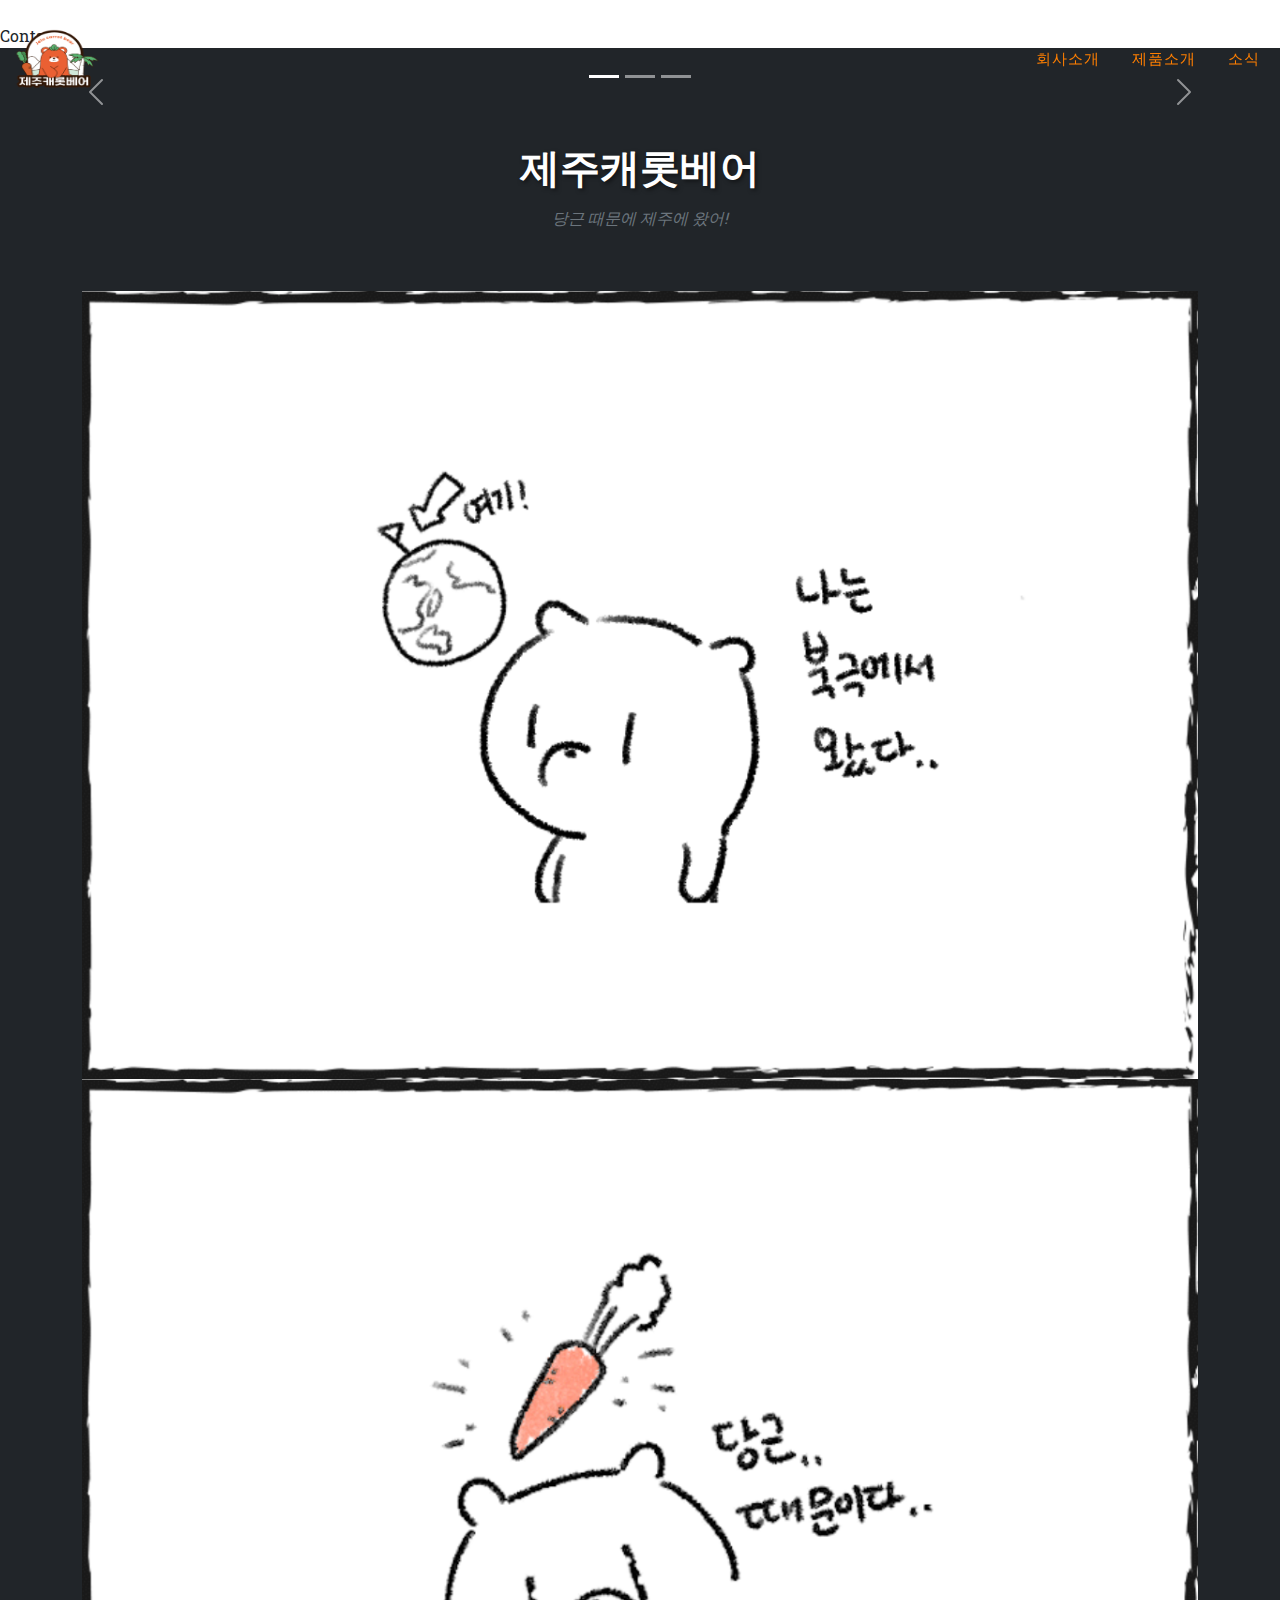
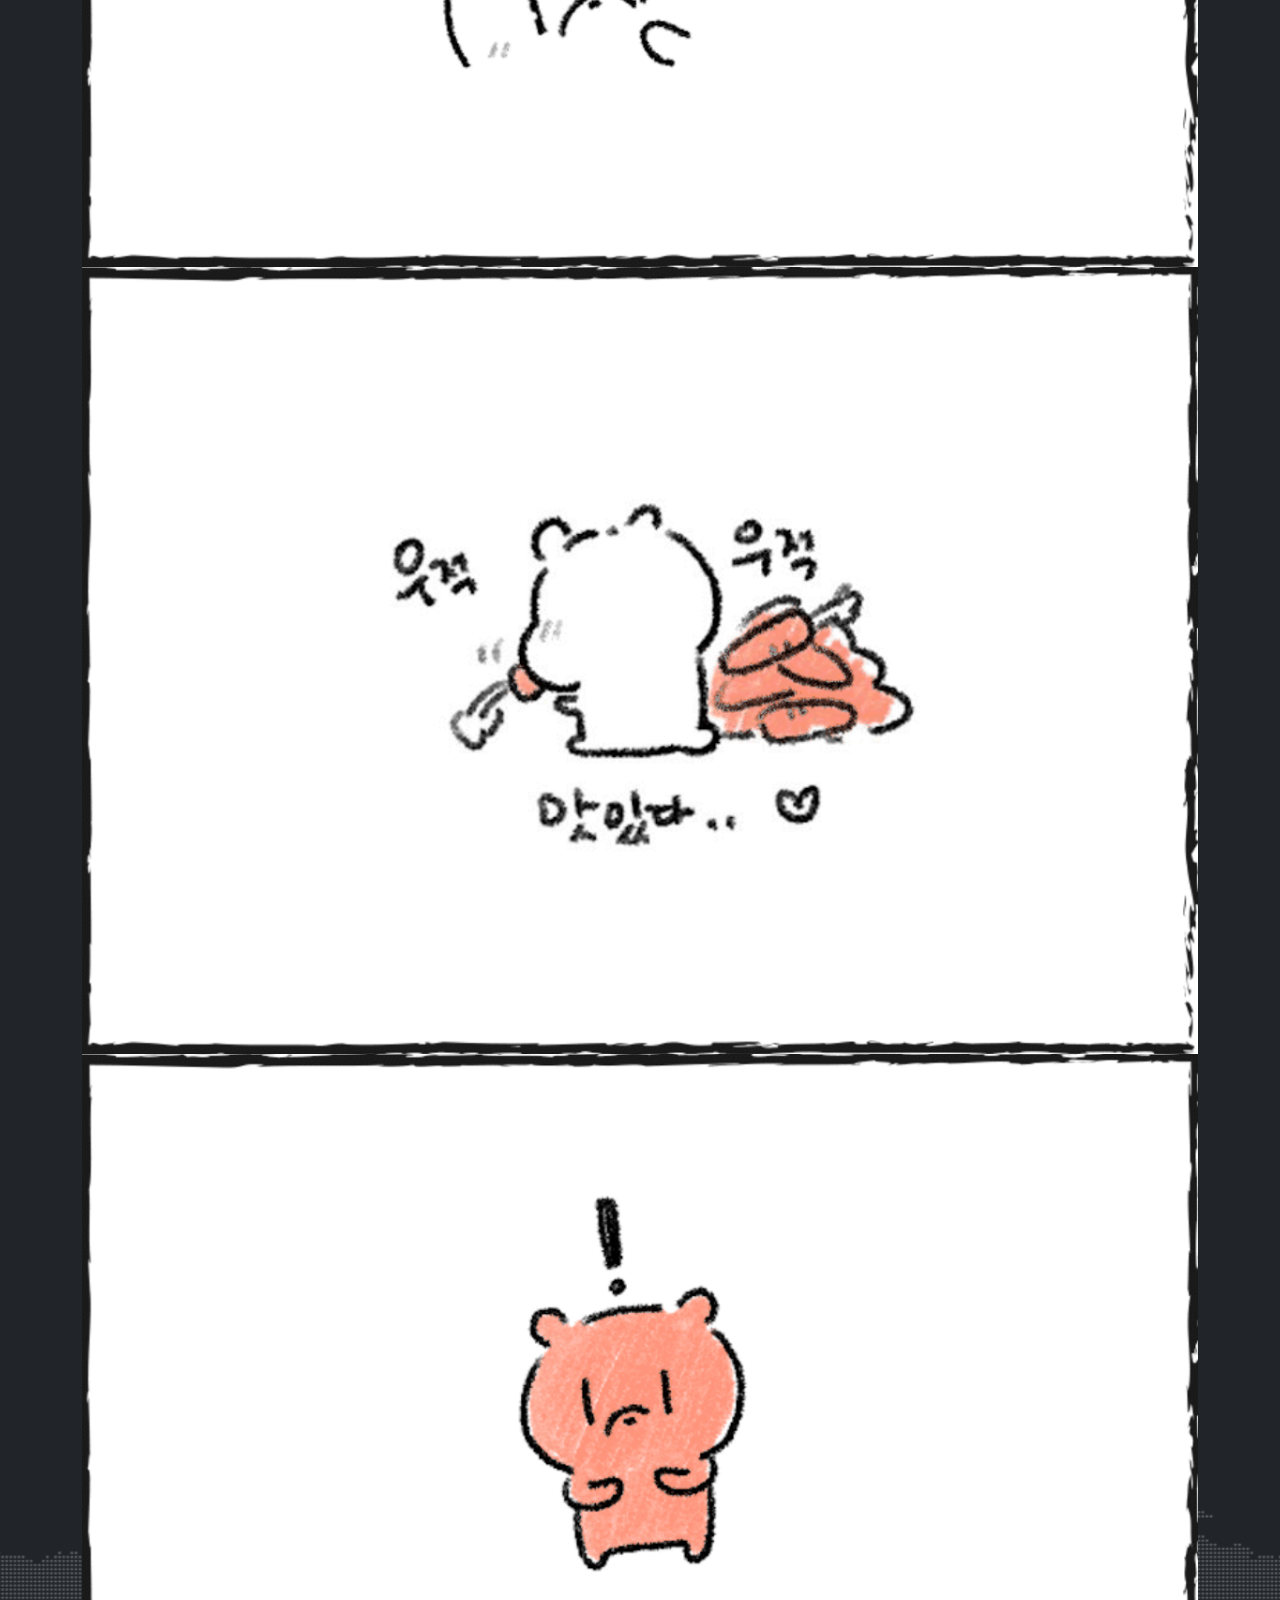
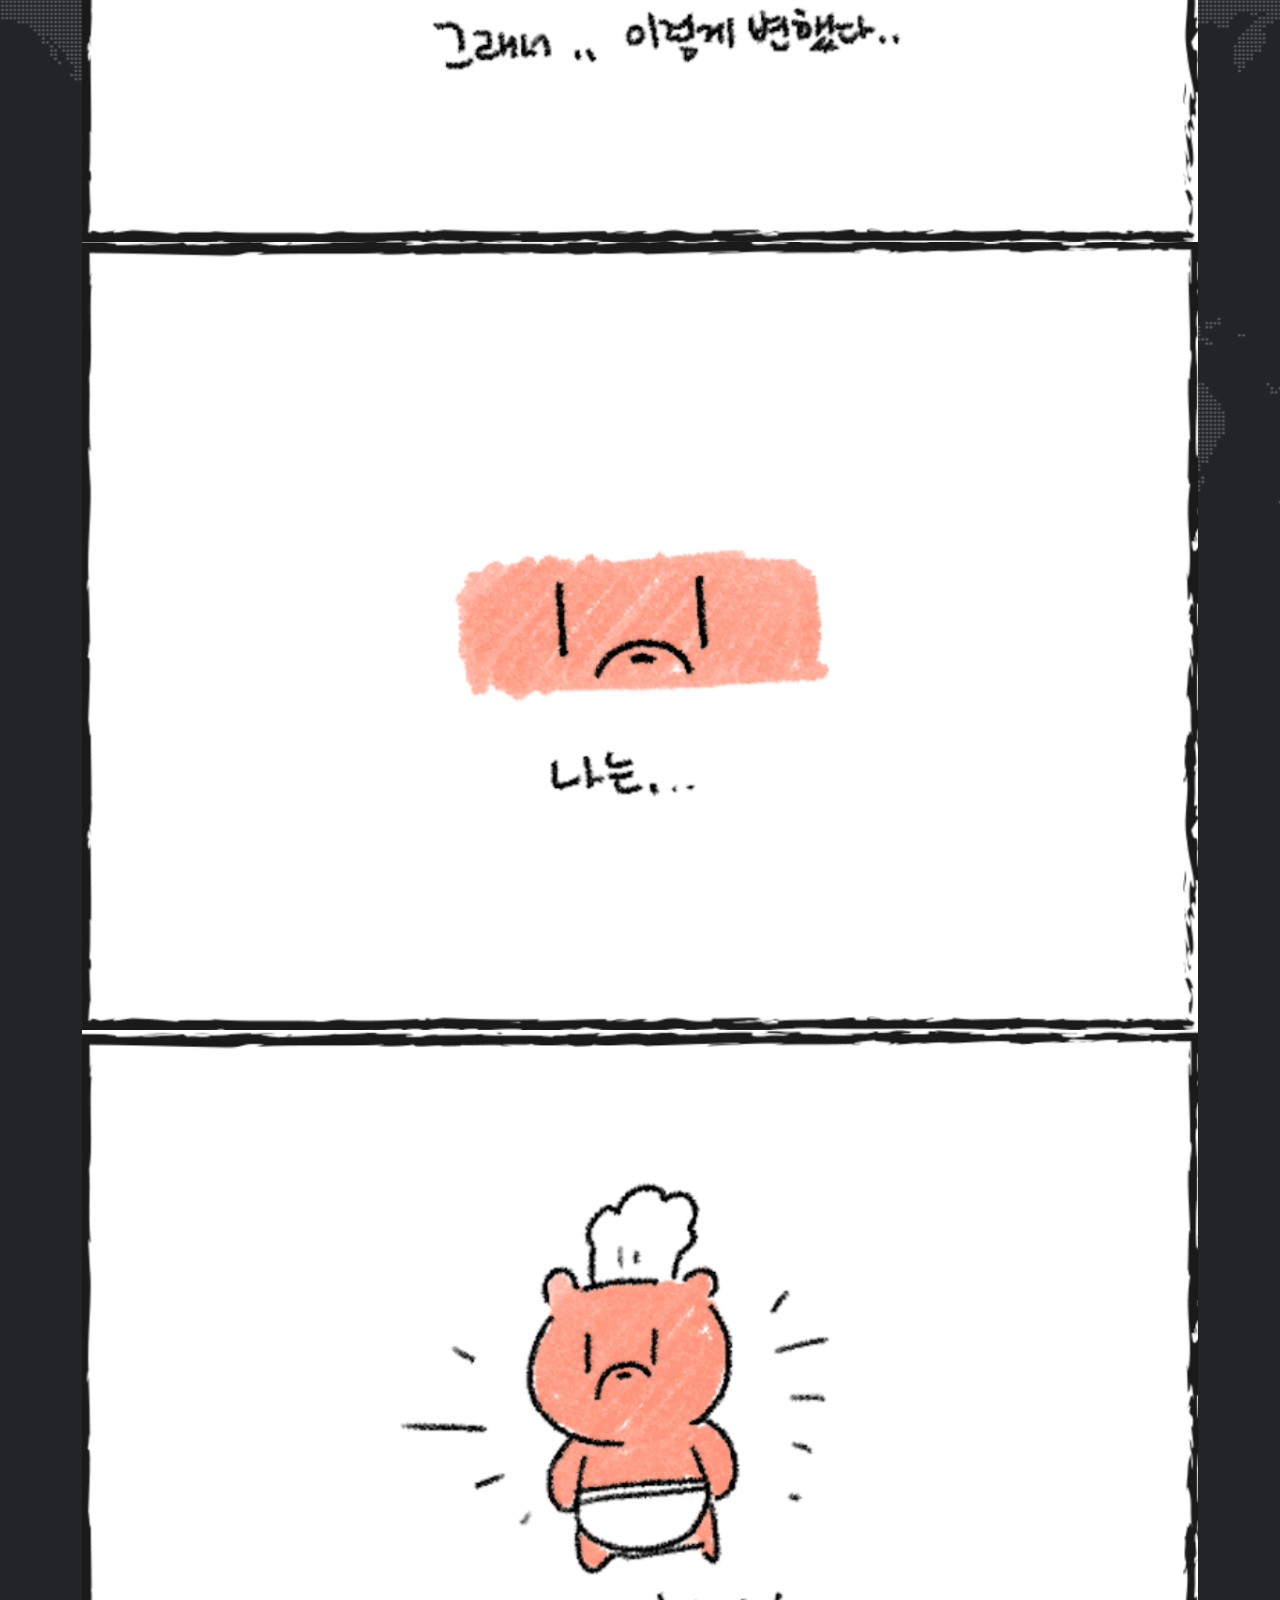
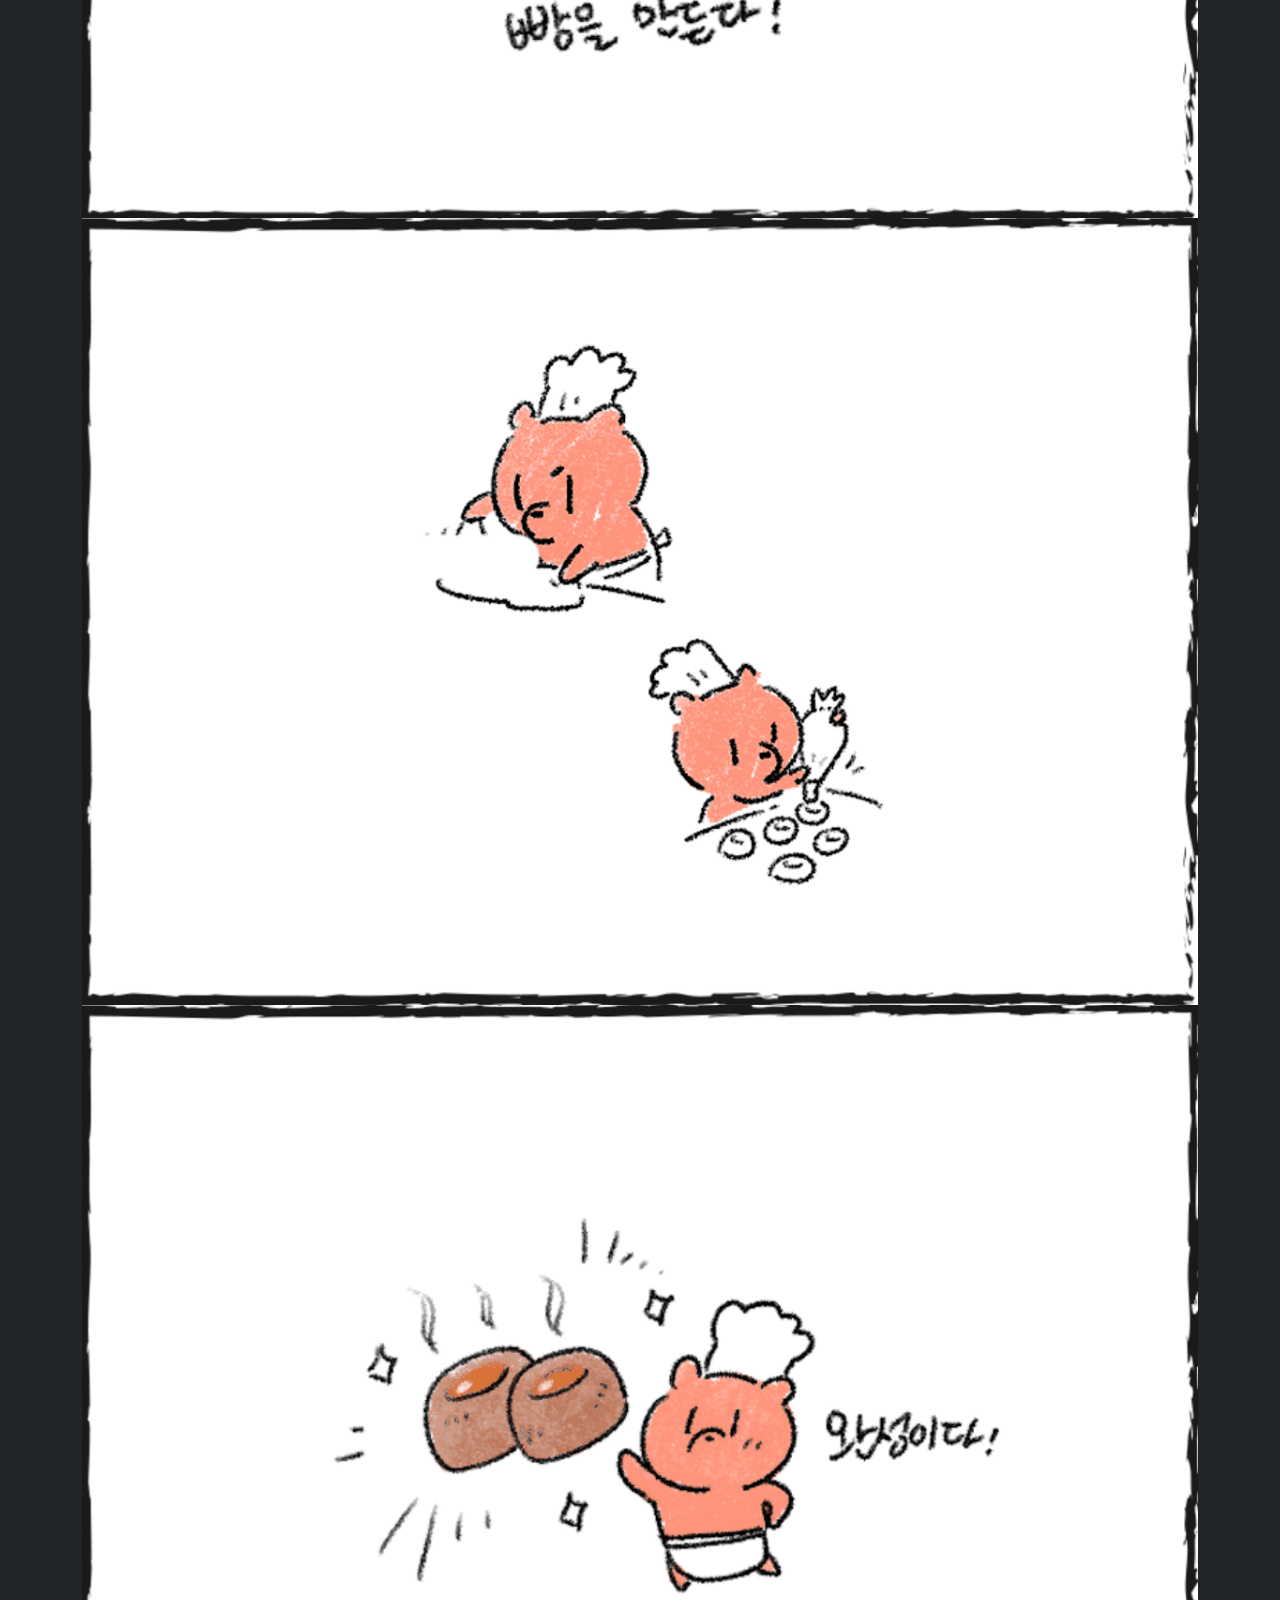
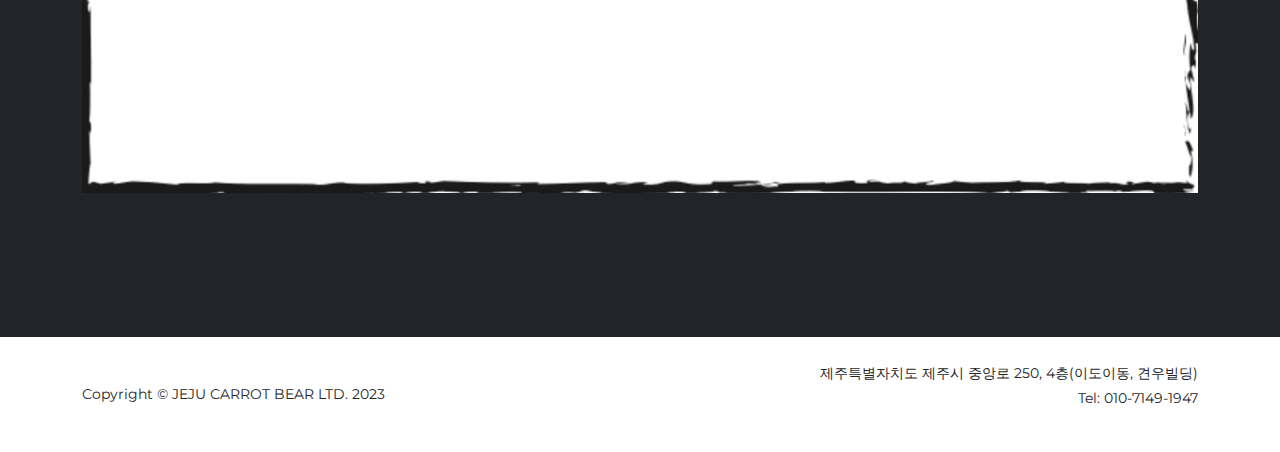
==== index.html @ ae112231 "main에 story 삽입" ====
<!DOCTYPE html>
<html lang="en">
<head>
    <meta charset="utf-8"/>
    <meta name="viewport" content="width=device-width, initial-scale=1, shrink-to-fit=no"/>
    <meta name="description" content=""/>
    <meta name="author" content=""/>
    <title>주식회사 제주캐롯베어</title>
    <!-- Favicon-->
    <link rel="icon" type="image/x-icon" href="assets/favicon.ico"/>
    <link rel="stylesheet" type="text/css" href="https://cdn.jsdelivr.net/jquery.slick/1.6.0/slick.css"/>
    <!-- Font Awesome icons (free version)-->
    <script src="https://use.fontawesome.com/releases/v6.3.0/js/all.js" crossorigin="anonymous"></script>
    <!-- Google fonts-->
    <link href="https://fonts.googleapis.com/css?family=Montserrat:400,700" rel="stylesheet" type="text/css"/>
    <link href="https://fonts.googleapis.com/css?family=Roboto+Slab:400,100,300,700" rel="stylesheet" type="text/css"/>
    <!-- Core theme CSS (includes Bootstrap)-->
    <link href="css/styles.css" rel="stylesheet"/>

</head>
<body id="page-top">
<header>
    <!-- Navigation-->
    <nav class="navbar navbar-expand-md fixed-top" id="mainNav">
        <div class="container-fluid">
            <a class="navbar-brand" href="#page-top">
                <img src="assets/img/navbar-logo.png" style="width:90px;height: 60px"/>
            </a>
            <button class="navbar-toggler" type="button" data-bs-toggle="collapse"
                    data-bs-target="#navbarResponsive"
                    aria-controls="navbarResponsive" aria-expanded="false" aria-label="Toggle navigation">
                Menu
                <i class="fas fa-bars ms-1"></i>
            </button>

            <div class="collapse navbar-collapse" id="navbarResponsive">
                <ul class="navbar-nav text-uppercase ms-auto py-4 py-lg-0">
                    <li class="nav-item"><a class="nav-link" href="about.html">회사소개</a></li>
                    <li class="nav-item"><a class="nav-link" href="products.html">제품소개</a></li>
                    <li class="nav-item"><a class="nav-link" href="news.html">소식</a></li>
                    <!--<li class="nav-item"><a class="nav-link" href="group.html">GROUP</a></li>
                    <li class="nav-item"><a class="nav-link" href="contact.html">CONTACT</a></li>-->
                </ul>
            </div>
        </div>
    </nav>
</header>
<main>
    <!-- Masthead-->
    <style>
        h2 {
            text-shadow: 2px 2px 4px rgba(0, 0, 0, 0.5);
        }
    </style>
    <div id="myCarousel" class="carousel slide mb-6" style="top:80px" data-bs-ride="carousel" data-bs-theme="light">
        <div class="carousel-indicators">
            <button type="button" data-bs-target="#myCarousel" data-bs-slide-to="0" class="active"
                    aria-current="true" aria-label="Slide 1"></button>
            <button type="button" data-bs-target="#myCarousel" data-bs-slide-to="1" aria-label="Slide 2"></button>
            <button type="button" data-bs-target="#myCarousel" data-bs-slide-to="2" aria-label="Slide 3"></button>
        </div>
        <div class="carousel-inner">
            <div class="carousel-item active">
                <!--                    <div class="image-container">-->
                <!--                        <img src="assets/img/main/1.png" class="bd-placeholder-img"/></div>-->
                <img src="assets/img/main/1.jpg" width="100%" alt="">
                <div class="container">
                    <!--<div class="carousel-caption text-start">
                        <h2>Road Disinfection Vehicle</h2>
                        <p style="text-shadow: 2px 2px 4px #000000;" class="opacity-75">It is a cutting-edge solution
                            that combines advanced disinfection capabilities with efficient road cleaning
                            functionalities to tackle challenging contaminants.</p>
                                                <p><a class="btn btn-lg btn-primary" href="#">More</a></p>
                    </div>-->
                </div>
            </div>
            <div class="carousel-item">
                <!--                    <div class="image-container">-->
                <!--                        <img src="assets/img/main/2.png" class="bd-placeholder-img"/></div>-->
                <img src="assets/img/main/2.jpg" width="100%" alt="">
                <div class="container">
                    <!-- <div class="carousel-caption">
                        <h2>The Horizontal Stabilization 3-Wheel Logistics Vehicle</h2>
                        <p style="text-shadow: 2px 2px 4px #000000;">
                            It is designed for exceptional logistics and delivery operations, ensuring optimal stability
                            of the cargo compartment, and equipped with cutting-edge electronic control motors for
                            superior efficiency and reliability.</p>
                                                <p><a class="btn btn-lg btn-primary" href="#">More</a></p>
                    </div>-->
                </div>
            </div>
            <div class="carousel-item">
                <!--                    <div class="image-container">-->
                <!--                        <img src="assets/img/main/3.png" class="bd-placeholder-img"/></div>-->
                <img src="assets/img/main/3.jpg" width="100%" alt="">
                <div class="container">
                    <!--<div class="carousel-caption text-end">
                        <h2>Compact Delivery Truck</h2>
                        <p style="text-shadow: 2px 2px 4px #000000;">It is a cleverly designed electric cargo vehicle,
                            striking a perfect balance between passenger comfort and ample cargo space. With smart
                            convenience features and top-tier safety measures, it sets a new standard for ultra-compact
                            EVs, offering secure and efficient mobility.</p>
                                                <p><a class="btn btn-lg btn-primary" href="#">More</a></p>
                    </div>-->
                </div>
            </div>
        </div>
        <button class="carousel-control-prev" type="button" data-bs-target="#myCarousel" data-bs-slide="prev">
            <span class="carousel-control-prev-icon" aria-hidden="true"></span>
            <span class="visually-hidden">이전</span>
        </button>
        <button class="carousel-control-next" type="button" data-bs-target="#myCarousel" data-bs-slide="next">
            <span class="carousel-control-next-icon" aria-hidden="true"></span>
            <span class="visually-hidden">다음</span>
        </button>
    </div>
</main>
<!--    <div class="container">
        <div class="masthead-subheading">Welcome To MACEV LTD.!</div>
        <div class="masthead-heading text-uppercase">My Astonishing Customized Electric Vehicle</div>
        &lt;!&ndash;                <a class="btn btn-primary btn-xl text-uppercase" href="#services">Tell Me More</a>&ndash;&gt;
    </div>-->


<!-- Group Chart-->
<!--        <section class="page-section bg-light" id="group">-->
<!--            <div class="container">-->
<!--                <div class="text-center">-->
<!--                    <h2 class="section-heading text-uppercase">Organiztional Chart</h2>-->
<!--                    <h3 class="section-subheading text-muted">We have Institutions abroad.</h3>-->
<!--                </div>-->
<!--                <div class="row">-->
<!--                    <div class="col-lg-4">-->
<!--                        <div class="team-member">-->
<!--                            <img class="mx-auto rounded-circle" src="assets/img/team/1.jpg" alt="..." />-->
<!--                            <h4>Operation Headquarters(Jeju, Korea)</h4>-->
<!--                            <p class="text-muted">Research Institute and Domestic/International Business</p>-->
<!--                            <a class="btn btn-dark btn-social mx-2" href="#!" aria-label="Parveen Anand Twitter Profile"><i class="fab fa-twitter"></i></a>-->
<!--                            <a class="btn btn-dark btn-social mx-2" href="#!" aria-label="Parveen Anand Facebook Profile"><i class="fab fa-facebook-f"></i></a>-->
<!--                            <a class="btn btn-dark btn-social mx-2" href="#!" aria-label="Parveen Anand LinkedIn Profile"><i class="fab fa-linkedin-in"></i></a>-->
<!--                        </div>-->
<!--                    </div>-->
<!--                    <div class="col-lg-4">-->
<!--                        <div class="team-member">-->
<!--                            <img class="mx-auto rounded-circle" src="assets/img/team/2.jpg" alt="..." />-->
<!--                            <h4>Sales/Marketing Research Institute(Zhejiang Sheng Deqing 浙江省 德淸,China) </h4>-->
<!--                            <p class="text-muted">Research and Development</p>-->
<!--                            <a class="btn btn-dark btn-social mx-2" href="#!" aria-label="Diana Petersen Twitter Profile"><i class="fab fa-twitter"></i></a>-->
<!--                            <a class="btn btn-dark btn-social mx-2" href="#!" aria-label="Diana Petersen Facebook Profile"><i class="fab fa-facebook-f"></i></a>-->
<!--                            <a class="btn btn-dark btn-social mx-2" href="#!" aria-label="Diana Petersen LinkedIn Profile"><i class="fab fa-linkedin-in"></i></a>-->
<!--                        </div>-->
<!--                    </div>-->
<!--                    <div class="col-lg-4">-->
<!--                        <div class="team-member">-->
<!--                            <img class="mx-auto rounded-circle" src="assets/img/team/3.jpg" alt="..." />-->
<!--                            <h4>Electric/Hydrogen Vehicles/Environmental Systems(Shanghai 上海, China)</h4>-->
<!--                            <p class="text-muted">Integrated Operations and Production Sales for Domestic/International Business</p>-->
<!--                            <a class="btn btn-dark btn-social mx-2" href="#!" aria-label="Larry Parker Twitter Profile"><i class="fab fa-twitter"></i></a>-->
<!--                            <a class="btn btn-dark btn-social mx-2" href="#!" aria-label="Larry Parker Facebook Profile"><i class="fab fa-facebook-f"></i></a>-->
<!--                            <a class="btn btn-dark btn-social mx-2" href="#!" aria-label="Larry Parker LinkedIn Profile"><i class="fab fa-linkedin-in"></i></a>-->
<!--                        </div>-->
<!--                    </div>-->
<!--                </div>-->
<!--                &lt;!&ndash;<div class="row">-->
<!--                    <div class="col-lg-8 mx-auto text-center"><p class="large text-muted">Lorem ipsum dolor sit amet, consectetur adipisicing elit. Aut eaque, laboriosam veritatis, quos non quis ad perspiciatis, totam corporis ea, alias ut unde.</p></div>-->
<!--                </div>&ndash;&gt;-->
<!--            </div>-->
<!--        </section>-->
<!-- Clients
<div class="py-5">
    <div class="container">
        <div class="row align-items-center">
            <div class="col-md-3 col-sm-6 my-3">
                <a href="#!"><img class="img-fluid img-brand d-block mx-auto" src="assets/img/logos/microsoft.svg" alt="..." aria-label="Microsoft Logo" /></a>
            </div>
            <div class="col-md-3 col-sm-6 my-3">
                <a href="#!"><img class="img-fluid img-brand d-block mx-auto" src="assets/img/logos/google.svg" alt="..." aria-label="Google Logo" /></a>
            </div>
            <div class="col-md-3 col-sm-6 my-3">
                <a href="#!"><img class="img-fluid img-brand d-block mx-auto" src="assets/img/logos/facebook.svg" alt="..." aria-label="Facebook Logo" /></a>
            </div>
            <div class="col-md-3 col-sm-6 my-3">
                <a href="#!"><img class="img-fluid img-brand d-block mx-auto" src="assets/img/logos/ibm.svg" alt="..." aria-label="IBM Logo" /></a>
            </div>
        </div>
    </div>
</div>-->
Contact
<section class="page-section" id="contact">
    <div class="container">
        <!--<Img class="responsive-image" src="assets/img/main/home.png">-->
        <div class="text-center">
            <h2 class="section-heading text-uppercase">제주캐롯베어</h2>
            <h3 class="section-subheading text-muted">당근 때문에 제주에 왔어!</h3>
        </div>
        <!-- * * * * * * * * * * * * * * *-->
        <!-- * * SB Forms Contact Form * *-->
        <!-- * * * * * * * * * * * * * * *-->
        <!-- This form is pre-integrated with SB Forms.-->
        <!-- To make this form functional, sign up at-->
        <!-- https://startbootstrap.com/solution/contact-forms-->
        <!-- to get an API token!-->
        <form id="contactForm" data-sb-form-api-token="API_TOKEN">
            <div class="row align-items-stretch mb-5">
                <img src="assets/img/about/1.png">
                <img src="assets/img/about/2.png">
                <img src="assets/img/about/3.png">
                <img src="assets/img/about/4.png">
                <img src="assets/img/about/5.png">
                <img src="assets/img/about/6.png">
                <img src="assets/img/about/7.png">
                <img src="assets/img/about/8.png">
                <!--    <div class="col-md-6">
                        <div class="form-group">
                            &lt;!&ndash; Name input&ndash;&gt;
                            <input class="form-control" id="name" type="text" placeholder="Your Name *" data-sb-validations="required" />
                            <div class="invalid-feedback" data-sb-feedback="name:required">A name is required.</div>
                        </div>
                        <div class="form-group">
                            &lt;!&ndash; Email address input&ndash;&gt;
                            <input class="form-control" id="email" type="email" placeholder="Your Email *" data-sb-validations="required,email" />
                            <div class="invalid-feedback" data-sb-feedback="email:required">An email is required.</div>
                            <div class="invalid-feedback" data-sb-feedback="email:email">Email is not valid.</div>
                        </div>
                        <div class="form-group mb-md-0">
                            &lt;!&ndash; Phone number input&ndash;&gt;
                            <input class="form-control" id="phone" type="tel" placeholder="Your Phone *" data-sb-validations="required" />
                            <div class="invalid-feedback" data-sb-feedback="phone:required">A phone number is required.</div>
                        </div>
                    </div>
                    <div class="col-md-6">
                        <div class="form-group form-group-textarea mb-md-0">
                            &lt;!&ndash; Message input&ndash;&gt;
                            <textarea class="form-control" id="message" placeholder="Your Message *" data-sb-validations="required"></textarea>
                            <div class="invalid-feedback" data-sb-feedback="message:required">A message is required.</div>
                        </div>
                    </div>-->
            </div>
            <!-- Submit success message-->
            <!---->
            <!-- This is what your users will see when the form-->
            <!-- has successfully submitted-->
            <!--                    <div class="d-none" id="submitSuccessMessage">
                                    <div class="text-center text-white mb-3">
                                        <div class="fw-bolder">Form submission successful!</div>
                                        To activate this form, sign up at
                                        <br />
                                        <a href="https://startbootstrap.com/solution/contact-forms">https://startbootstrap.com/solution/contact-forms</a>
                                    </div>
                                </div>
                                &lt;!&ndash; Submit error message&ndash;&gt;
                                &lt;!&ndash;&ndash;&gt;
                                &lt;!&ndash; This is what your users will see when there is&ndash;&gt;
                                &lt;!&ndash; an error submitting the form&ndash;&gt;
                                <div class="d-none" id="submitErrorMessage"><div class="text-center text-danger mb-3">Error sending message!</div></div>
                                &lt;!&ndash; Submit Button&ndash;&gt;
                                <div class="text-center"><button class="btn btn-primary btn-xl text-uppercase disabled" id="submitButton" type="submit">Send Message</button></div>-->
        </form>
    </div>
</section>
<!-- Footer-->
<footer class="footer py-4">
    <div class="container">
        <div class="row align-items-center">
            <div class="col-lg-4 text-lg-start">Copyright &copy; JEJU CARROT BEAR LTD. 2023</div>

            <div class="col-lg-8 text-lg-end">
                <p>제주특별자치도 제주시 중앙로 250, 4층(이도이동, 견우빌딩)</br>
                    Tel: 010-7149-1947</p>
            </div>
        </div>
    </div>
</footer>

<!-- Bootstrap core JS-->
<script src="https://cdn.jsdelivr.net/npm/bootstrap@5.2.3/dist/js/bootstrap.bundle.min.js"></script>
<!-- Core theme JS-->
<script src="js/scripts.js"></script>
<!-- * * * * * * * * * * * * * * * * * * * * * * * * * * * * * * * * * * * * * * * *-->
<!-- * *                               SB Forms JS                               * *-->
<!-- * * Activate your form at https://startbootstrap.com/solution/contact-forms * *-->
<!-- * * * * * * * * * * * * * * * * * * * * * * * * * * * * * * * * * * * * * * * *-->
<!--    백그라운드 이미지 슬라이드-->
<script src="https://cdn.startbootstrap.com/sb-forms-latest.js"></script>

</body>
</html>
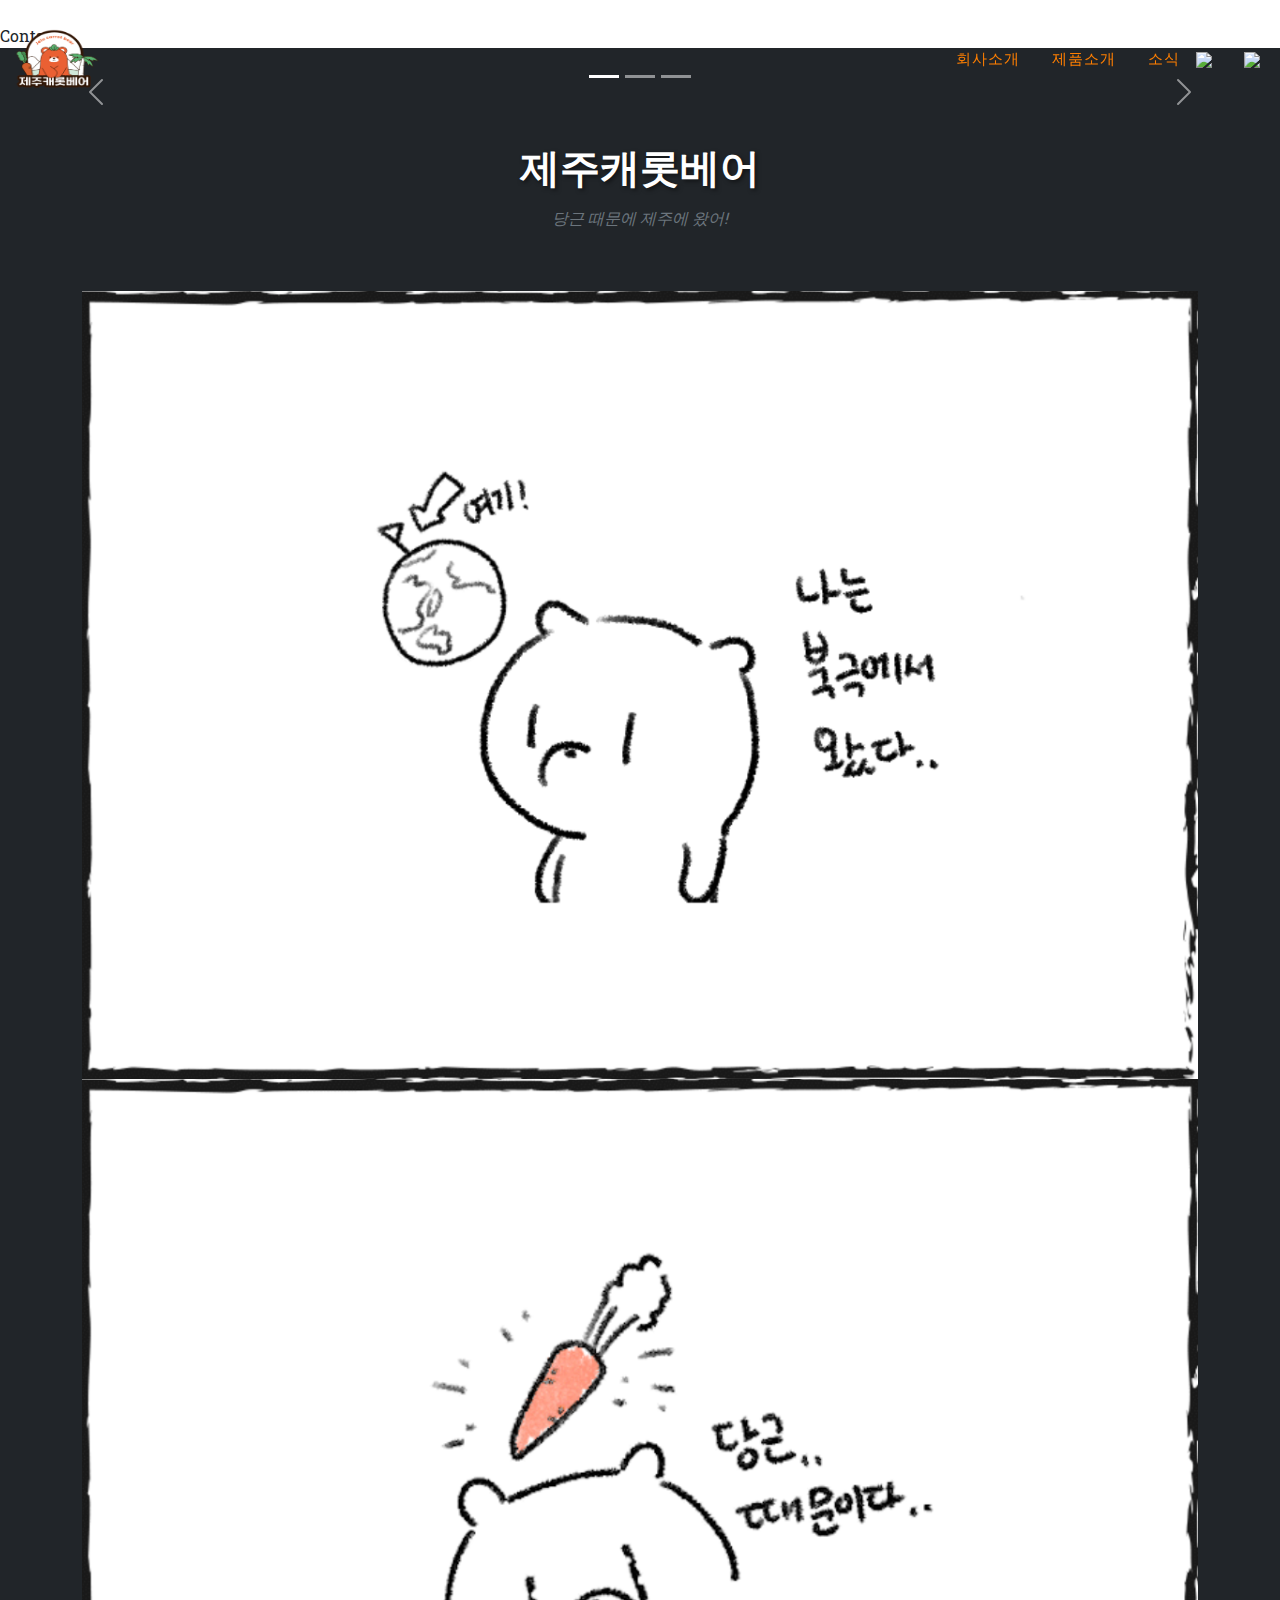
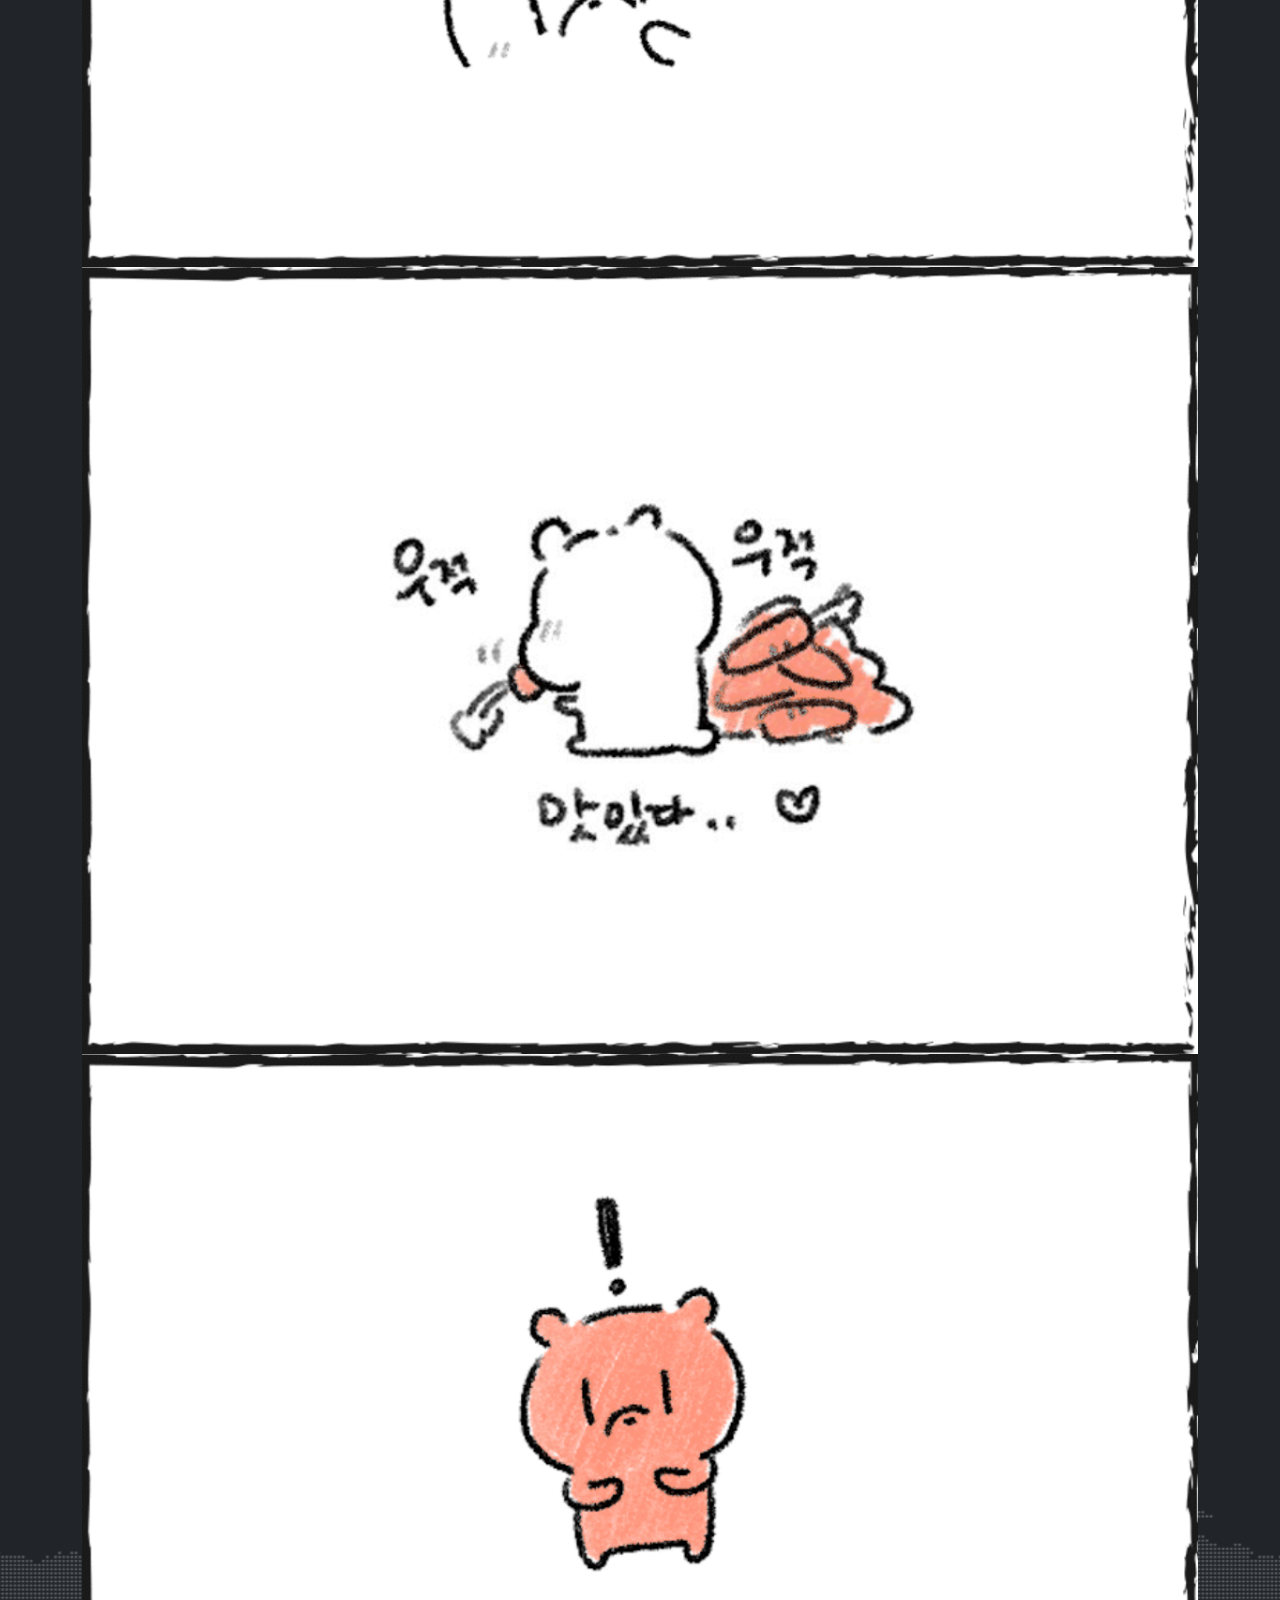
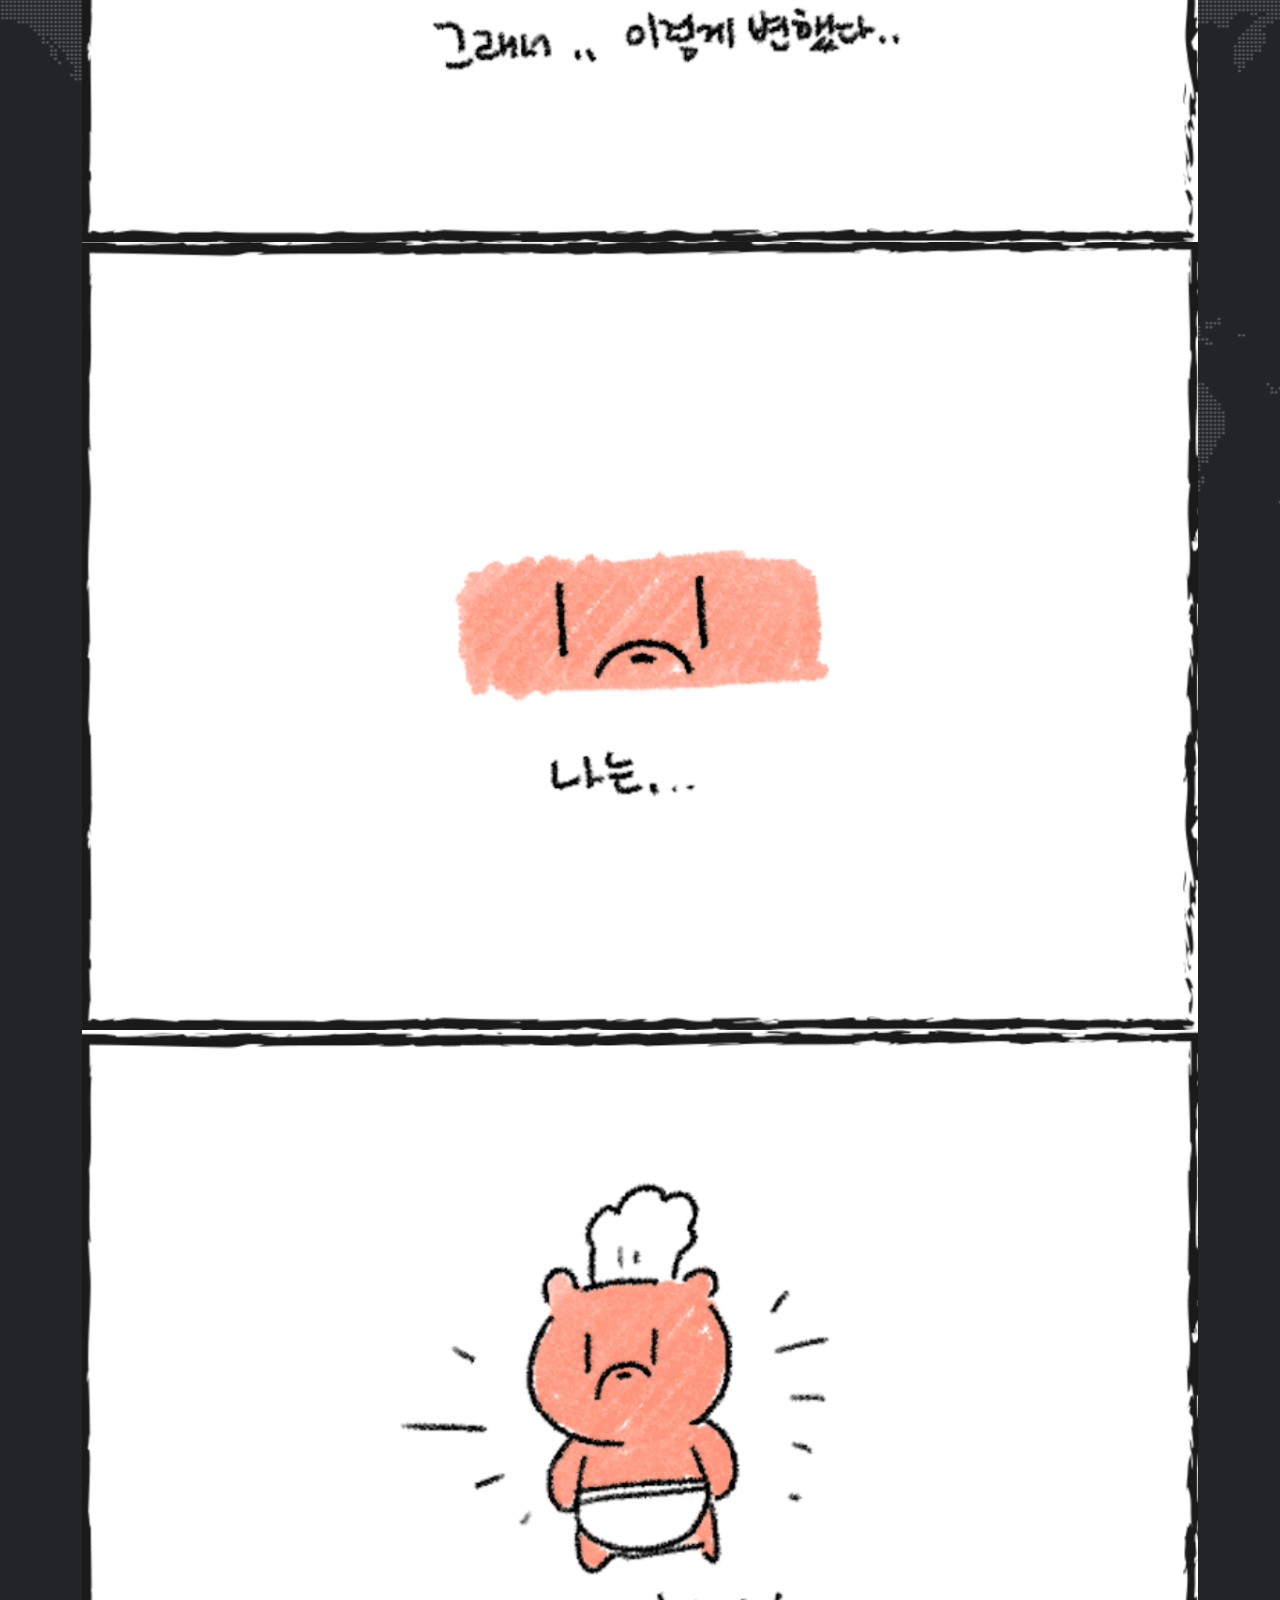
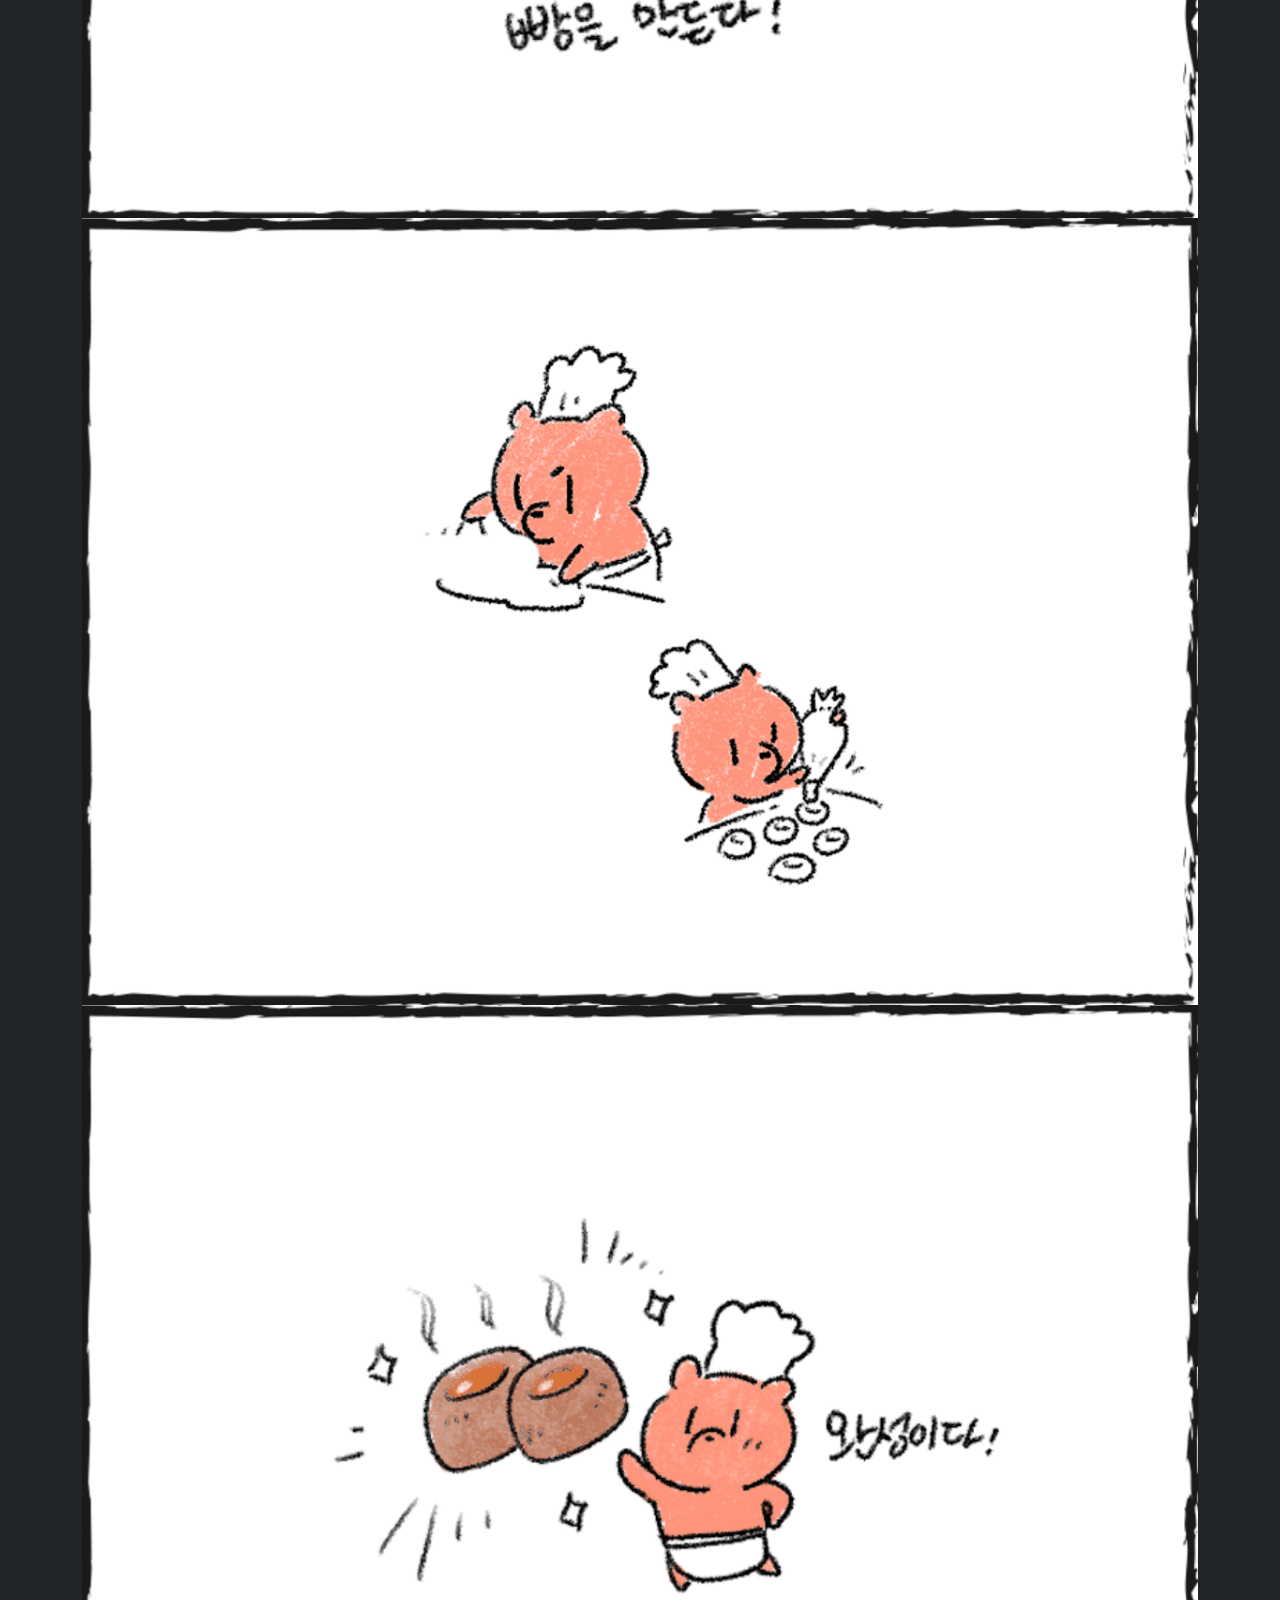
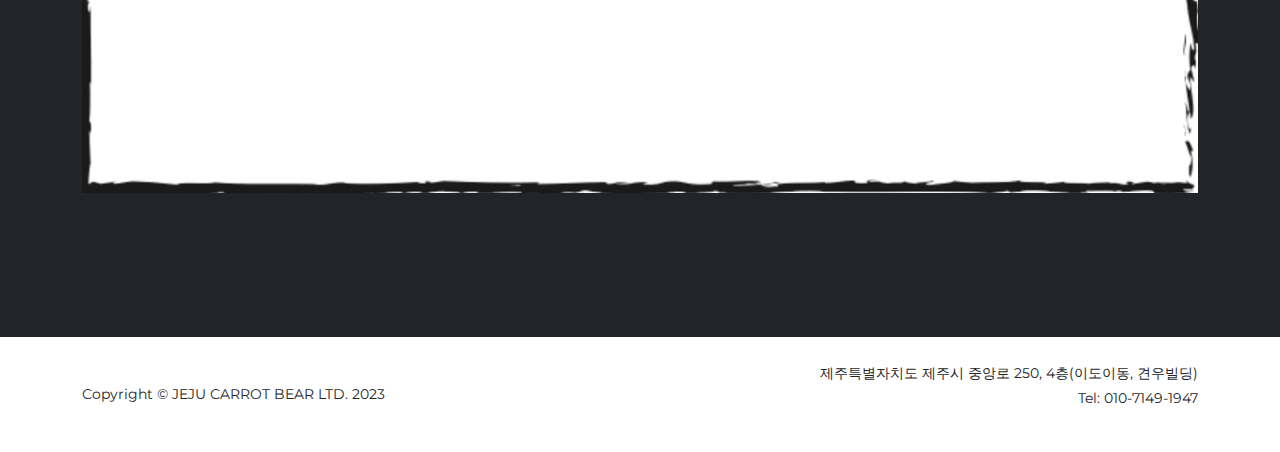
==== commit 354e2fa9: "index주석삭제" ====
--- a/index.html
+++ b/index.html
@@ -16,6 +16,17 @@
     <link href="https://fonts.googleapis.com/css?family=Roboto+Slab:400,100,300,700" rel="stylesheet" type="text/css"/>
     <!-- Core theme CSS (includes Bootstrap)-->
     <link href="css/styles.css" rel="stylesheet"/>
+    <script>
+        function changeLanguage(lang) {
+            var url = "";
+            if (lang == "ko") {
+                url = "index.html";
+            } else if (lang === "en") {
+                url = "ENmain.html"
+                window.location.href = url;
+            }
+        }
+    </script>
 
 </head>
 <body id="page-top">
@@ -42,6 +53,18 @@
                     <li class="nav-item"><a class="nav-link" href="contact.html">CONTACT</a></li>-->
                 </ul>
             </div>
+            <!--다국어페이지 국기-->
+            <ul class="navbar-nav text-uppercase ms-auto py-4 py-lg-0">
+                <li class="nav-item">
+                    <a class="nav-link" href="index.html" on click="changeLanguage('ko')">
+                        <img src="assets/img/headers/ko_flag.png" style="width: 20px;">
+                    </a>
+                </li>
+                <li class="nav-item">
+                    <a class="nav-link" href="ENmain.html" on click="changeLanguage('eg')">
+                        <img src="assets/img/headers/en_flag.png" style="width: 20px;">
+                    </a>
+                </li>
         </div>
     </nav>
 </header>
@@ -115,76 +138,7 @@
         </button>
     </div>
 </main>
-<!--    <div class="container">
-        <div class="masthead-subheading">Welcome To MACEV LTD.!</div>
-        <div class="masthead-heading text-uppercase">My Astonishing Customized Electric Vehicle</div>
-        &lt;!&ndash;                <a class="btn btn-primary btn-xl text-uppercase" href="#services">Tell Me More</a>&ndash;&gt;
-    </div>-->
 
-
-<!-- Group Chart-->
-<!--        <section class="page-section bg-light" id="group">-->
-<!--            <div class="container">-->
-<!--                <div class="text-center">-->
-<!--                    <h2 class="section-heading text-uppercase">Organiztional Chart</h2>-->
-<!--                    <h3 class="section-subheading text-muted">We have Institutions abroad.</h3>-->
-<!--                </div>-->
-<!--                <div class="row">-->
-<!--                    <div class="col-lg-4">-->
-<!--                        <div class="team-member">-->
-<!--                            <img class="mx-auto rounded-circle" src="assets/img/team/1.jpg" alt="..." />-->
-<!--                            <h4>Operation Headquarters(Jeju, Korea)</h4>-->
-<!--                            <p class="text-muted">Research Institute and Domestic/International Business</p>-->
-<!--                            <a class="btn btn-dark btn-social mx-2" href="#!" aria-label="Parveen Anand Twitter Profile"><i class="fab fa-twitter"></i></a>-->
-<!--                            <a class="btn btn-dark btn-social mx-2" href="#!" aria-label="Parveen Anand Facebook Profile"><i class="fab fa-facebook-f"></i></a>-->
-<!--                            <a class="btn btn-dark btn-social mx-2" href="#!" aria-label="Parveen Anand LinkedIn Profile"><i class="fab fa-linkedin-in"></i></a>-->
-<!--                        </div>-->
-<!--                    </div>-->
-<!--                    <div class="col-lg-4">-->
-<!--                        <div class="team-member">-->
-<!--                            <img class="mx-auto rounded-circle" src="assets/img/team/2.jpg" alt="..." />-->
-<!--                            <h4>Sales/Marketing Research Institute(Zhejiang Sheng Deqing 浙江省 德淸,China) </h4>-->
-<!--                            <p class="text-muted">Research and Development</p>-->
-<!--                            <a class="btn btn-dark btn-social mx-2" href="#!" aria-label="Diana Petersen Twitter Profile"><i class="fab fa-twitter"></i></a>-->
-<!--                            <a class="btn btn-dark btn-social mx-2" href="#!" aria-label="Diana Petersen Facebook Profile"><i class="fab fa-facebook-f"></i></a>-->
-<!--                            <a class="btn btn-dark btn-social mx-2" href="#!" aria-label="Diana Petersen LinkedIn Profile"><i class="fab fa-linkedin-in"></i></a>-->
-<!--                        </div>-->
-<!--                    </div>-->
-<!--                    <div class="col-lg-4">-->
-<!--                        <div class="team-member">-->
-<!--                            <img class="mx-auto rounded-circle" src="assets/img/team/3.jpg" alt="..." />-->
-<!--                            <h4>Electric/Hydrogen Vehicles/Environmental Systems(Shanghai 上海, China)</h4>-->
-<!--                            <p class="text-muted">Integrated Operations and Production Sales for Domestic/International Business</p>-->
-<!--                            <a class="btn btn-dark btn-social mx-2" href="#!" aria-label="Larry Parker Twitter Profile"><i class="fab fa-twitter"></i></a>-->
-<!--                            <a class="btn btn-dark btn-social mx-2" href="#!" aria-label="Larry Parker Facebook Profile"><i class="fab fa-facebook-f"></i></a>-->
-<!--                            <a class="btn btn-dark btn-social mx-2" href="#!" aria-label="Larry Parker LinkedIn Profile"><i class="fab fa-linkedin-in"></i></a>-->
-<!--                        </div>-->
-<!--                    </div>-->
-<!--                </div>-->
-<!--                &lt;!&ndash;<div class="row">-->
-<!--                    <div class="col-lg-8 mx-auto text-center"><p class="large text-muted">Lorem ipsum dolor sit amet, consectetur adipisicing elit. Aut eaque, laboriosam veritatis, quos non quis ad perspiciatis, totam corporis ea, alias ut unde.</p></div>-->
-<!--                </div>&ndash;&gt;-->
-<!--            </div>-->
-<!--        </section>-->
-<!-- Clients
-<div class="py-5">
-    <div class="container">
-        <div class="row align-items-center">
-            <div class="col-md-3 col-sm-6 my-3">
-                <a href="#!"><img class="img-fluid img-brand d-block mx-auto" src="assets/img/logos/microsoft.svg" alt="..." aria-label="Microsoft Logo" /></a>
-            </div>
-            <div class="col-md-3 col-sm-6 my-3">
-                <a href="#!"><img class="img-fluid img-brand d-block mx-auto" src="assets/img/logos/google.svg" alt="..." aria-label="Google Logo" /></a>
-            </div>
-            <div class="col-md-3 col-sm-6 my-3">
-                <a href="#!"><img class="img-fluid img-brand d-block mx-auto" src="assets/img/logos/facebook.svg" alt="..." aria-label="Facebook Logo" /></a>
-            </div>
-            <div class="col-md-3 col-sm-6 my-3">
-                <a href="#!"><img class="img-fluid img-brand d-block mx-auto" src="assets/img/logos/ibm.svg" alt="..." aria-label="IBM Logo" /></a>
-            </div>
-        </div>
-    </div>
-</div>-->
 Contact
 <section class="page-section" id="contact">
     <div class="container">
@@ -193,13 +147,6 @@
             <h2 class="section-heading text-uppercase">제주캐롯베어</h2>
             <h3 class="section-subheading text-muted">당근 때문에 제주에 왔어!</h3>
         </div>
-        <!-- * * * * * * * * * * * * * * *-->
-        <!-- * * SB Forms Contact Form * *-->
-        <!-- * * * * * * * * * * * * * * *-->
-        <!-- This form is pre-integrated with SB Forms.-->
-        <!-- To make this form functional, sign up at-->
-        <!-- https://startbootstrap.com/solution/contact-forms-->
-        <!-- to get an API token!-->
         <form id="contactForm" data-sb-form-api-token="API_TOKEN">
             <div class="row align-items-stretch mb-5">
                 <img src="assets/img/about/1.png">
@@ -210,51 +157,8 @@
                 <img src="assets/img/about/6.png">
                 <img src="assets/img/about/7.png">
                 <img src="assets/img/about/8.png">
-                <!--    <div class="col-md-6">
-                        <div class="form-group">
-                            &lt;!&ndash; Name input&ndash;&gt;
-                            <input class="form-control" id="name" type="text" placeholder="Your Name *" data-sb-validations="required" />
-                            <div class="invalid-feedback" data-sb-feedback="name:required">A name is required.</div>
-                        </div>
-                        <div class="form-group">
-                            &lt;!&ndash; Email address input&ndash;&gt;
-                            <input class="form-control" id="email" type="email" placeholder="Your Email *" data-sb-validations="required,email" />
-                            <div class="invalid-feedback" data-sb-feedback="email:required">An email is required.</div>
-                            <div class="invalid-feedback" data-sb-feedback="email:email">Email is not valid.</div>
-                        </div>
-                        <div class="form-group mb-md-0">
-                            &lt;!&ndash; Phone number input&ndash;&gt;
-                            <input class="form-control" id="phone" type="tel" placeholder="Your Phone *" data-sb-validations="required" />
-                            <div class="invalid-feedback" data-sb-feedback="phone:required">A phone number is required.</div>
-                        </div>
-                    </div>
-                    <div class="col-md-6">
-                        <div class="form-group form-group-textarea mb-md-0">
-                            &lt;!&ndash; Message input&ndash;&gt;
-                            <textarea class="form-control" id="message" placeholder="Your Message *" data-sb-validations="required"></textarea>
-                            <div class="invalid-feedback" data-sb-feedback="message:required">A message is required.</div>
-                        </div>
-                    </div>-->
+
             </div>
-            <!-- Submit success message-->
-            <!---->
-            <!-- This is what your users will see when the form-->
-            <!-- has successfully submitted-->
-            <!--                    <div class="d-none" id="submitSuccessMessage">
-                                    <div class="text-center text-white mb-3">
-                                        <div class="fw-bolder">Form submission successful!</div>
-                                        To activate this form, sign up at
-                                        <br />
-                                        <a href="https://startbootstrap.com/solution/contact-forms">https://startbootstrap.com/solution/contact-forms</a>
-                                    </div>
-                                </div>
-                                &lt;!&ndash; Submit error message&ndash;&gt;
-                                &lt;!&ndash;&ndash;&gt;
-                                &lt;!&ndash; This is what your users will see when there is&ndash;&gt;
-                                &lt;!&ndash; an error submitting the form&ndash;&gt;
-                                <div class="d-none" id="submitErrorMessage"><div class="text-center text-danger mb-3">Error sending message!</div></div>
-                                &lt;!&ndash; Submit Button&ndash;&gt;
-                                <div class="text-center"><button class="btn btn-primary btn-xl text-uppercase disabled" id="submitButton" type="submit">Send Message</button></div>-->
         </form>
     </div>
 </section>
@@ -276,11 +180,7 @@
 <script src="https://cdn.jsdelivr.net/npm/bootstrap@5.2.3/dist/js/bootstrap.bundle.min.js"></script>
 <!-- Core theme JS-->
 <script src="js/scripts.js"></script>
-<!-- * * * * * * * * * * * * * * * * * * * * * * * * * * * * * * * * * * * * * * * *-->
-<!-- * *                               SB Forms JS                               * *-->
-<!-- * * Activate your form at https://startbootstrap.com/solution/contact-forms * *-->
-<!-- * * * * * * * * * * * * * * * * * * * * * * * * * * * * * * * * * * * * * * * *-->
-<!--    백그라운드 이미지 슬라이드-->
+
 <script src="https://cdn.startbootstrap.com/sb-forms-latest.js"></script>
 
 </body>
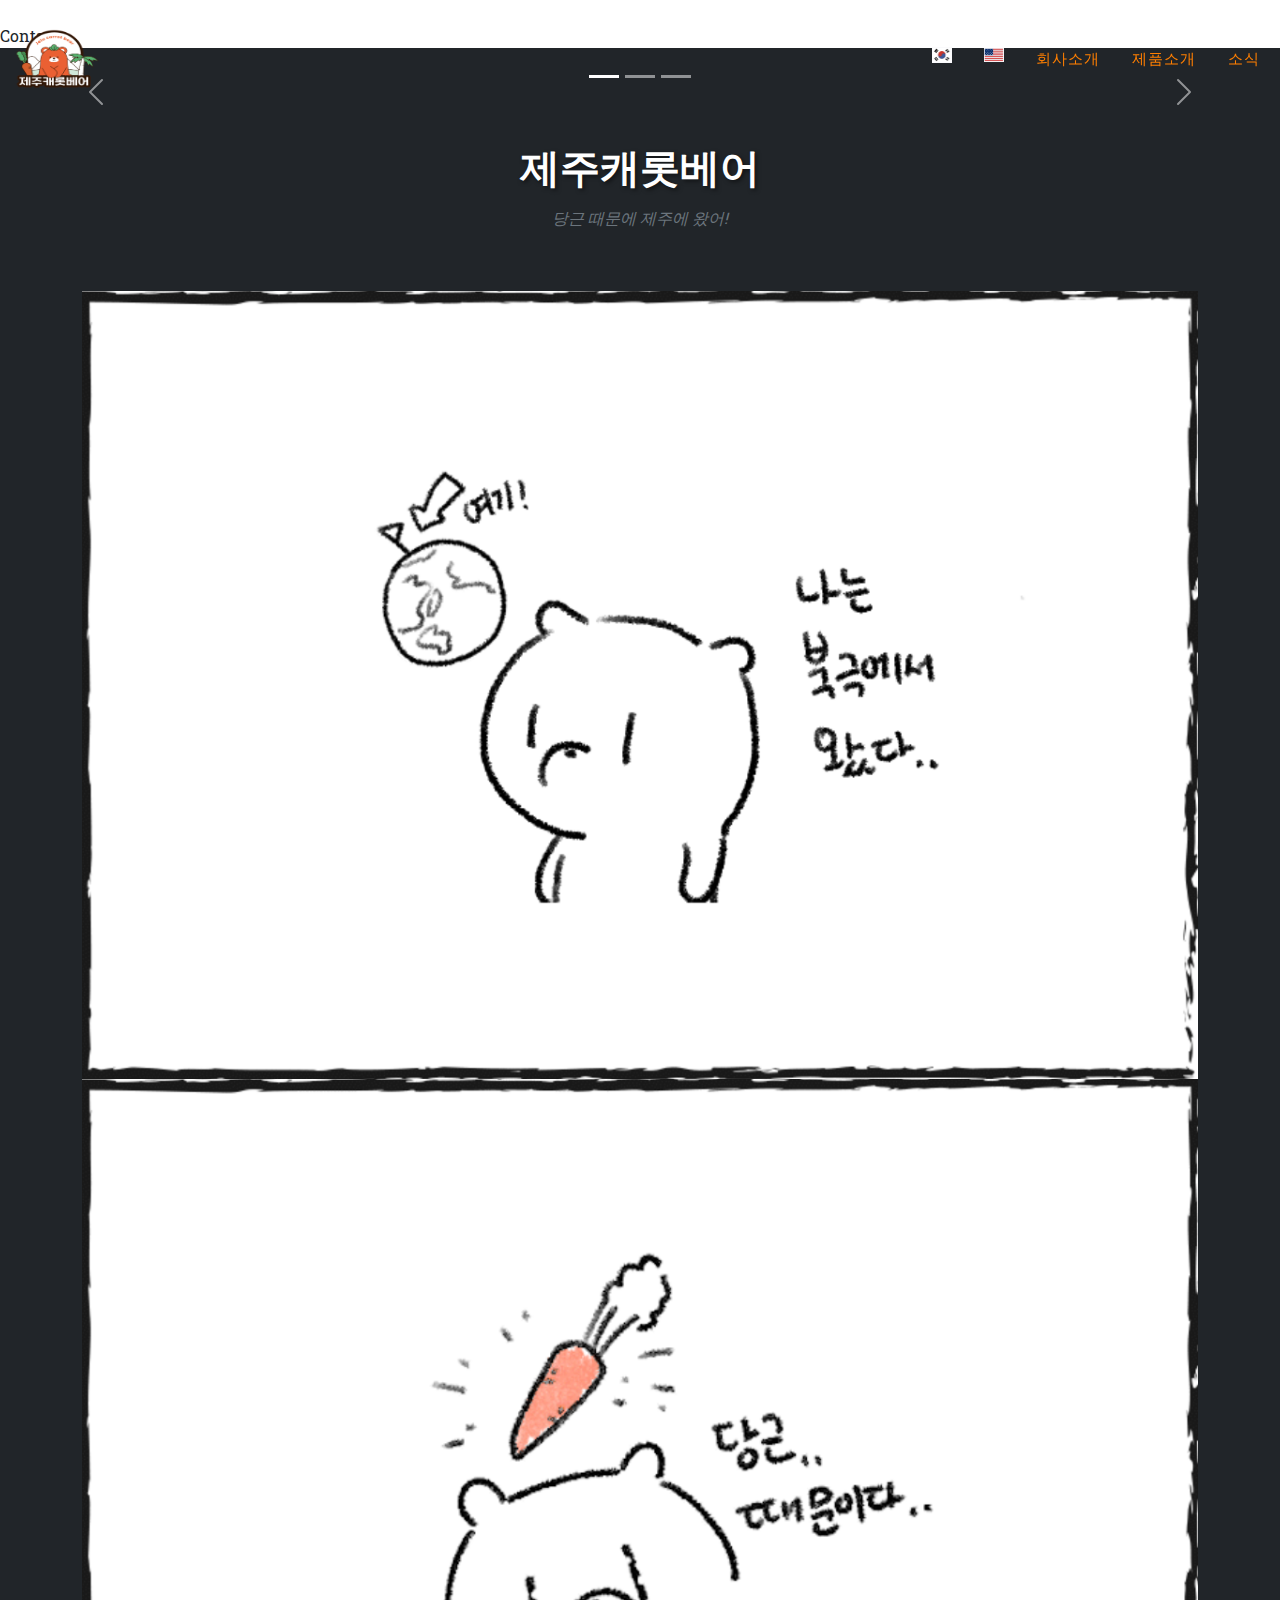
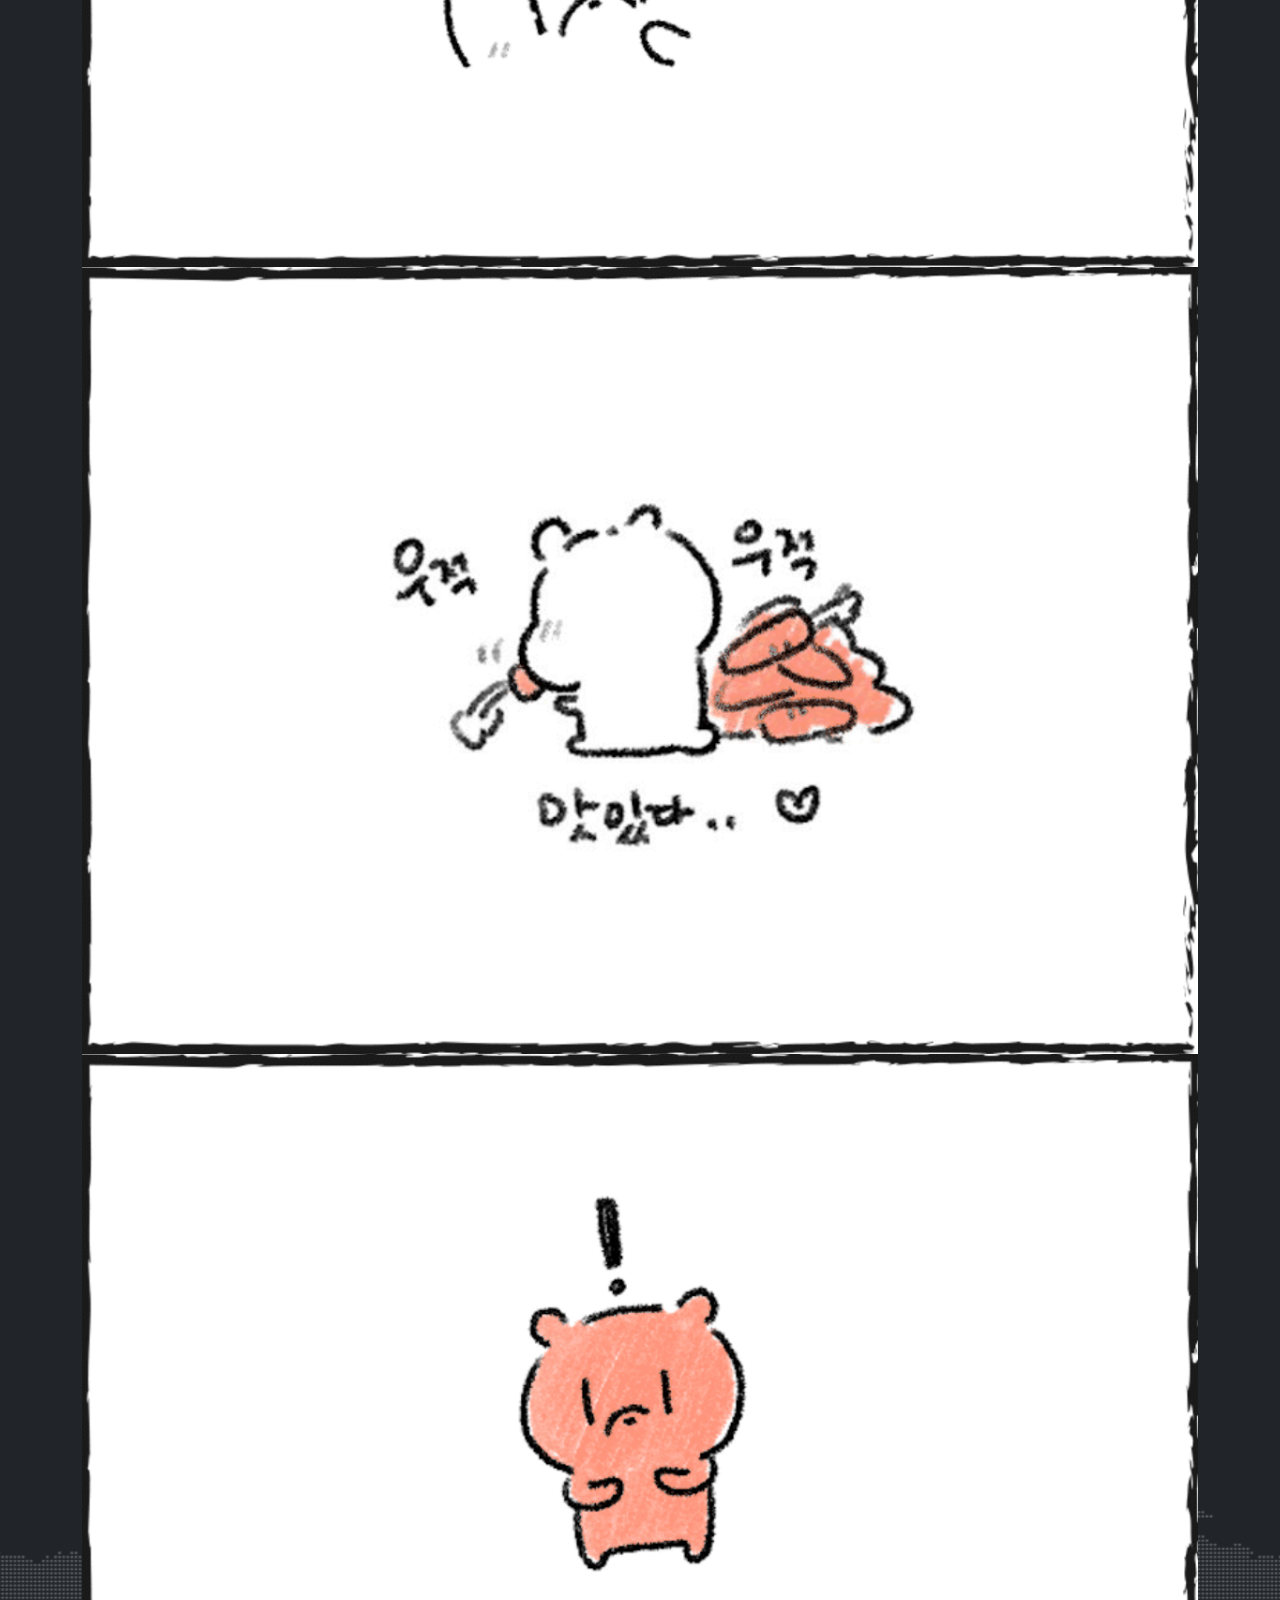
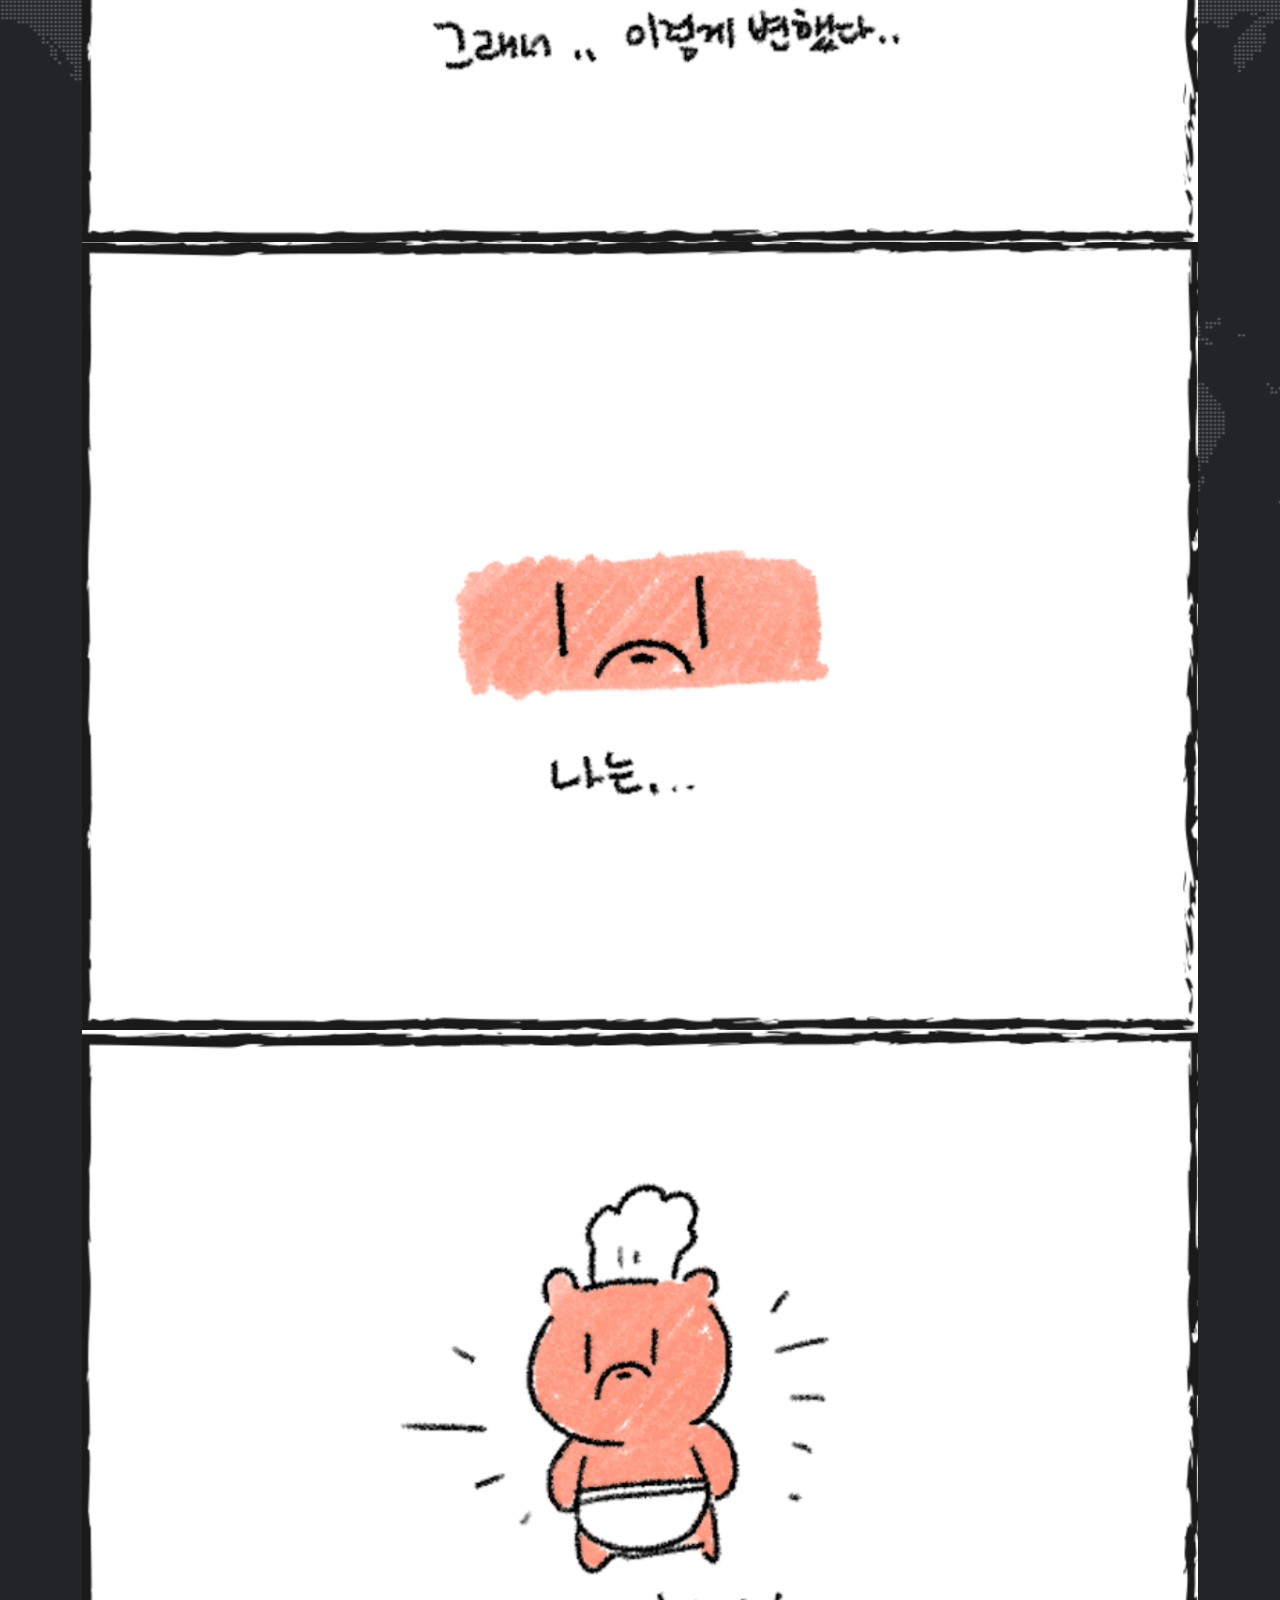
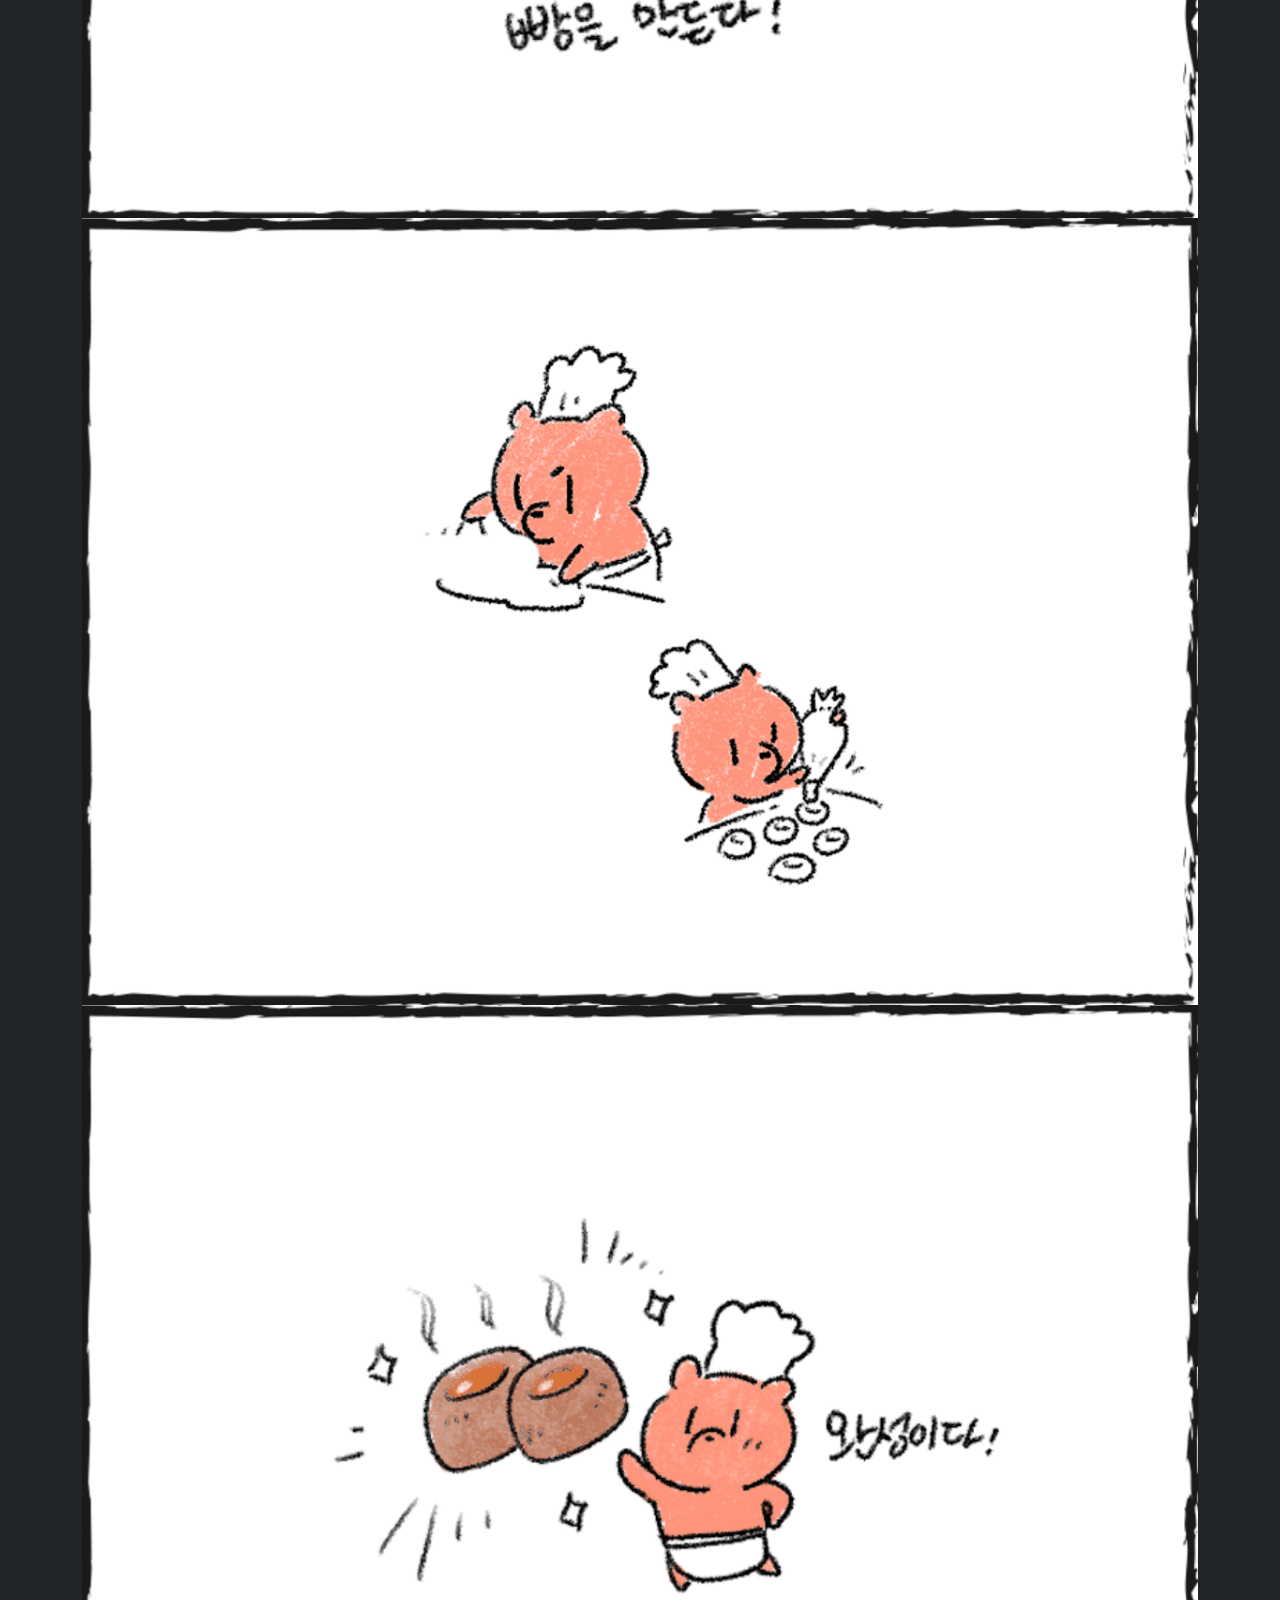
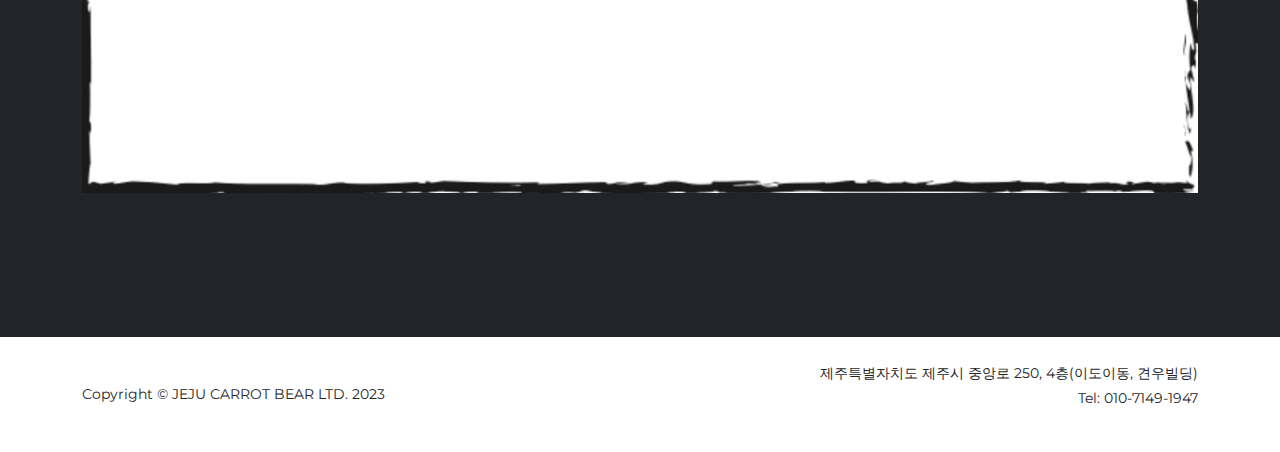
==== commit fc7f1938: "다국어페이지 국기이미지 추가" ====
--- a/index.html
+++ b/index.html
@@ -43,16 +43,6 @@
                 Menu
                 <i class="fas fa-bars ms-1"></i>
             </button>
-
-            <div class="collapse navbar-collapse" id="navbarResponsive">
-                <ul class="navbar-nav text-uppercase ms-auto py-4 py-lg-0">
-                    <li class="nav-item"><a class="nav-link" href="about.html">회사소개</a></li>
-                    <li class="nav-item"><a class="nav-link" href="products.html">제품소개</a></li>
-                    <li class="nav-item"><a class="nav-link" href="news.html">소식</a></li>
-                    <!--<li class="nav-item"><a class="nav-link" href="group.html">GROUP</a></li>
-                    <li class="nav-item"><a class="nav-link" href="contact.html">CONTACT</a></li>-->
-                </ul>
-            </div>
             <!--다국어페이지 국기-->
             <ul class="navbar-nav text-uppercase ms-auto py-4 py-lg-0">
                 <li class="nav-item">
@@ -65,6 +55,18 @@
                         <img src="assets/img/headers/en_flag.png" style="width: 20px;">
                     </a>
                 </li>
+                <br><br>
+                <div class="collapse navbar-collapse" id="navbarResponsive">
+                    <ul class="navbar-nav text-uppercase ms-auto py-4 py-lg-0">
+                        <li class="nav-item"><a class="nav-link" href="about.html">회사소개</a></li>
+                        <li class="nav-item"><a class="nav-link" href="products.html">제품소개</a></li>
+                        <li class="nav-item"><a class="nav-link" href="news.html">소식</a></li>
+                        <!--<li class="nav-item"><a class="nav-link" href="group.html">GROUP</a></li>
+                        <li class="nav-item"><a class="nav-link" href="contact.html">CONTACT</a></li>-->
+                    </ul>
+                </div>
+
+
         </div>
     </nav>
 </header>
@@ -88,13 +90,6 @@
                 <!--                        <img src="assets/img/main/1.png" class="bd-placeholder-img"/></div>-->
                 <img src="assets/img/main/1.jpg" width="100%" alt="">
                 <div class="container">
-                    <!--<div class="carousel-caption text-start">
-                        <h2>Road Disinfection Vehicle</h2>
-                        <p style="text-shadow: 2px 2px 4px #000000;" class="opacity-75">It is a cutting-edge solution
-                            that combines advanced disinfection capabilities with efficient road cleaning
-                            functionalities to tackle challenging contaminants.</p>
-                                                <p><a class="btn btn-lg btn-primary" href="#">More</a></p>
-                    </div>-->
                 </div>
             </div>
             <div class="carousel-item">
@@ -102,14 +97,6 @@
                 <!--                        <img src="assets/img/main/2.png" class="bd-placeholder-img"/></div>-->
                 <img src="assets/img/main/2.jpg" width="100%" alt="">
                 <div class="container">
-                    <!-- <div class="carousel-caption">
-                        <h2>The Horizontal Stabilization 3-Wheel Logistics Vehicle</h2>
-                        <p style="text-shadow: 2px 2px 4px #000000;">
-                            It is designed for exceptional logistics and delivery operations, ensuring optimal stability
-                            of the cargo compartment, and equipped with cutting-edge electronic control motors for
-                            superior efficiency and reliability.</p>
-                                                <p><a class="btn btn-lg btn-primary" href="#">More</a></p>
-                    </div>-->
                 </div>
             </div>
             <div class="carousel-item">
@@ -117,14 +104,6 @@
                 <!--                        <img src="assets/img/main/3.png" class="bd-placeholder-img"/></div>-->
                 <img src="assets/img/main/3.jpg" width="100%" alt="">
                 <div class="container">
-                    <!--<div class="carousel-caption text-end">
-                        <h2>Compact Delivery Truck</h2>
-                        <p style="text-shadow: 2px 2px 4px #000000;">It is a cleverly designed electric cargo vehicle,
-                            striking a perfect balance between passenger comfort and ample cargo space. With smart
-                            convenience features and top-tier safety measures, it sets a new standard for ultra-compact
-                            EVs, offering secure and efficient mobility.</p>
-                                                <p><a class="btn btn-lg btn-primary" href="#">More</a></p>
-                    </div>-->
                 </div>
             </div>
         </div>
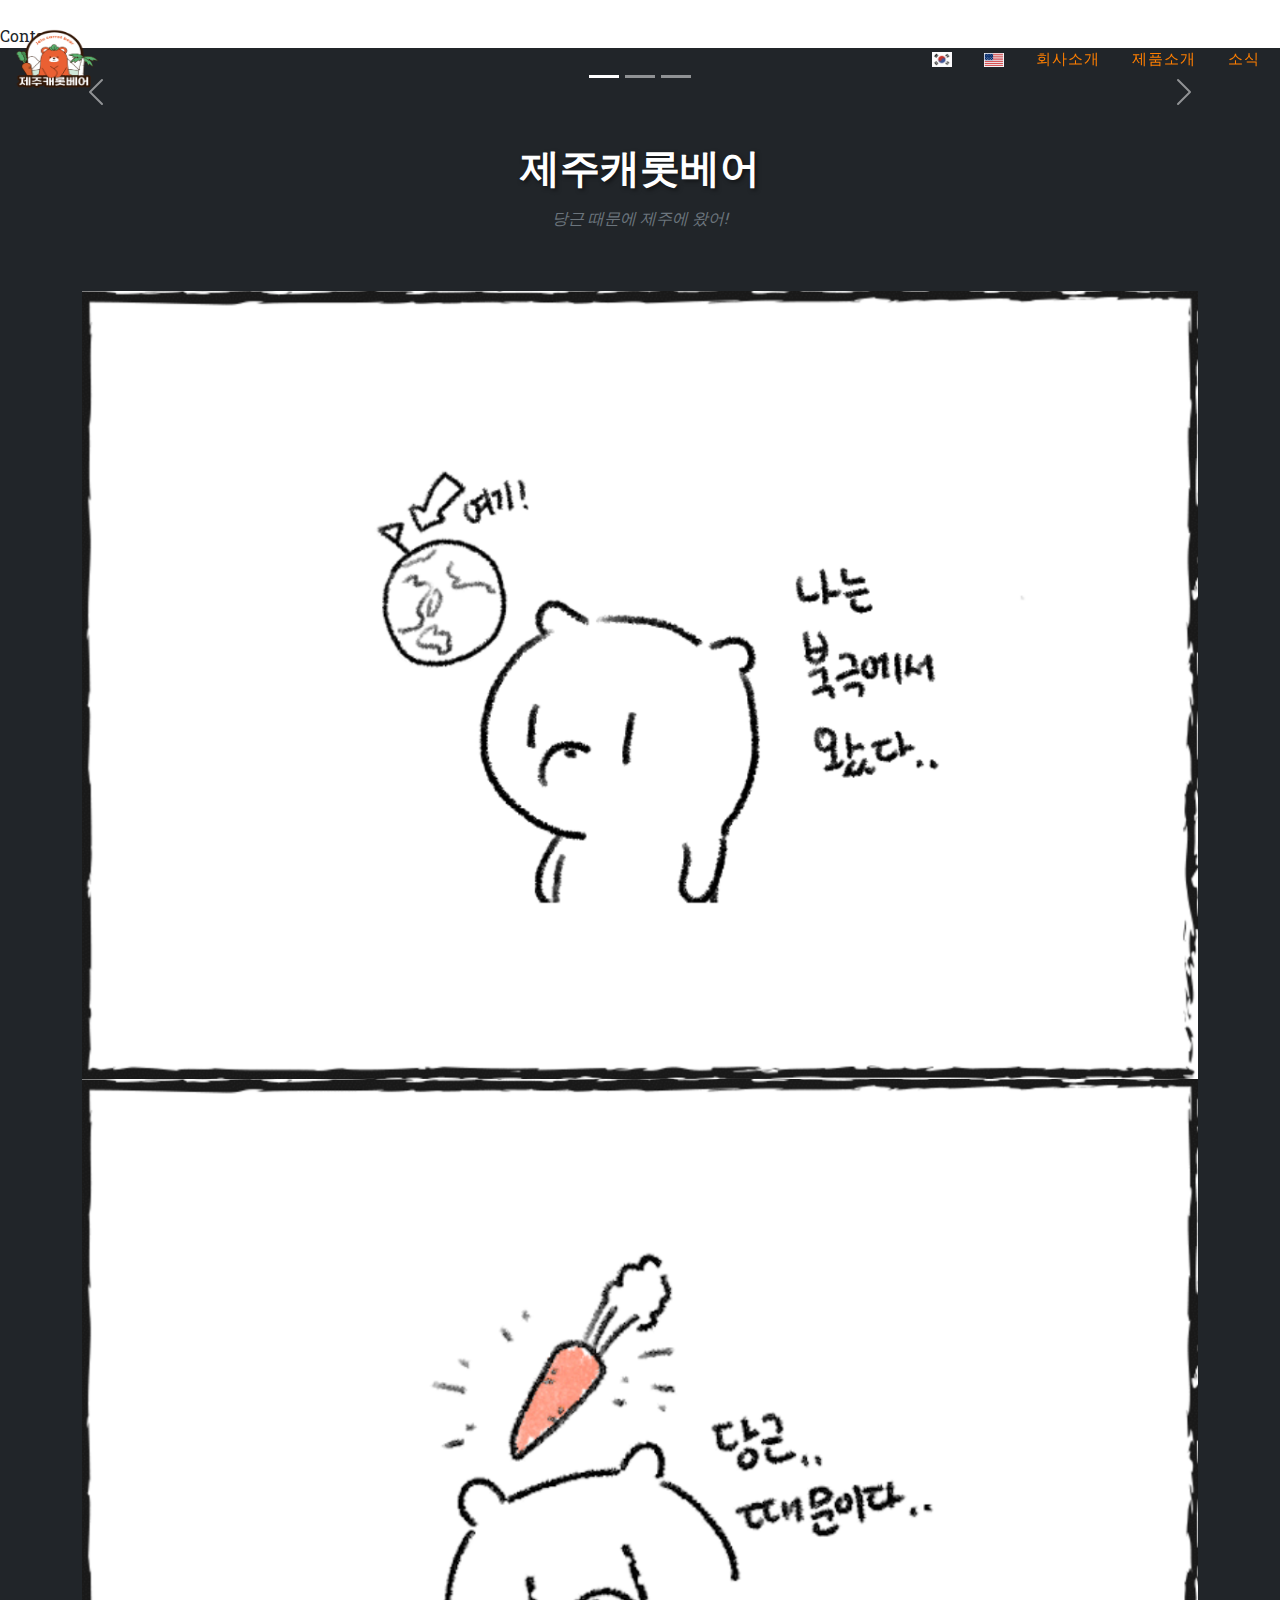
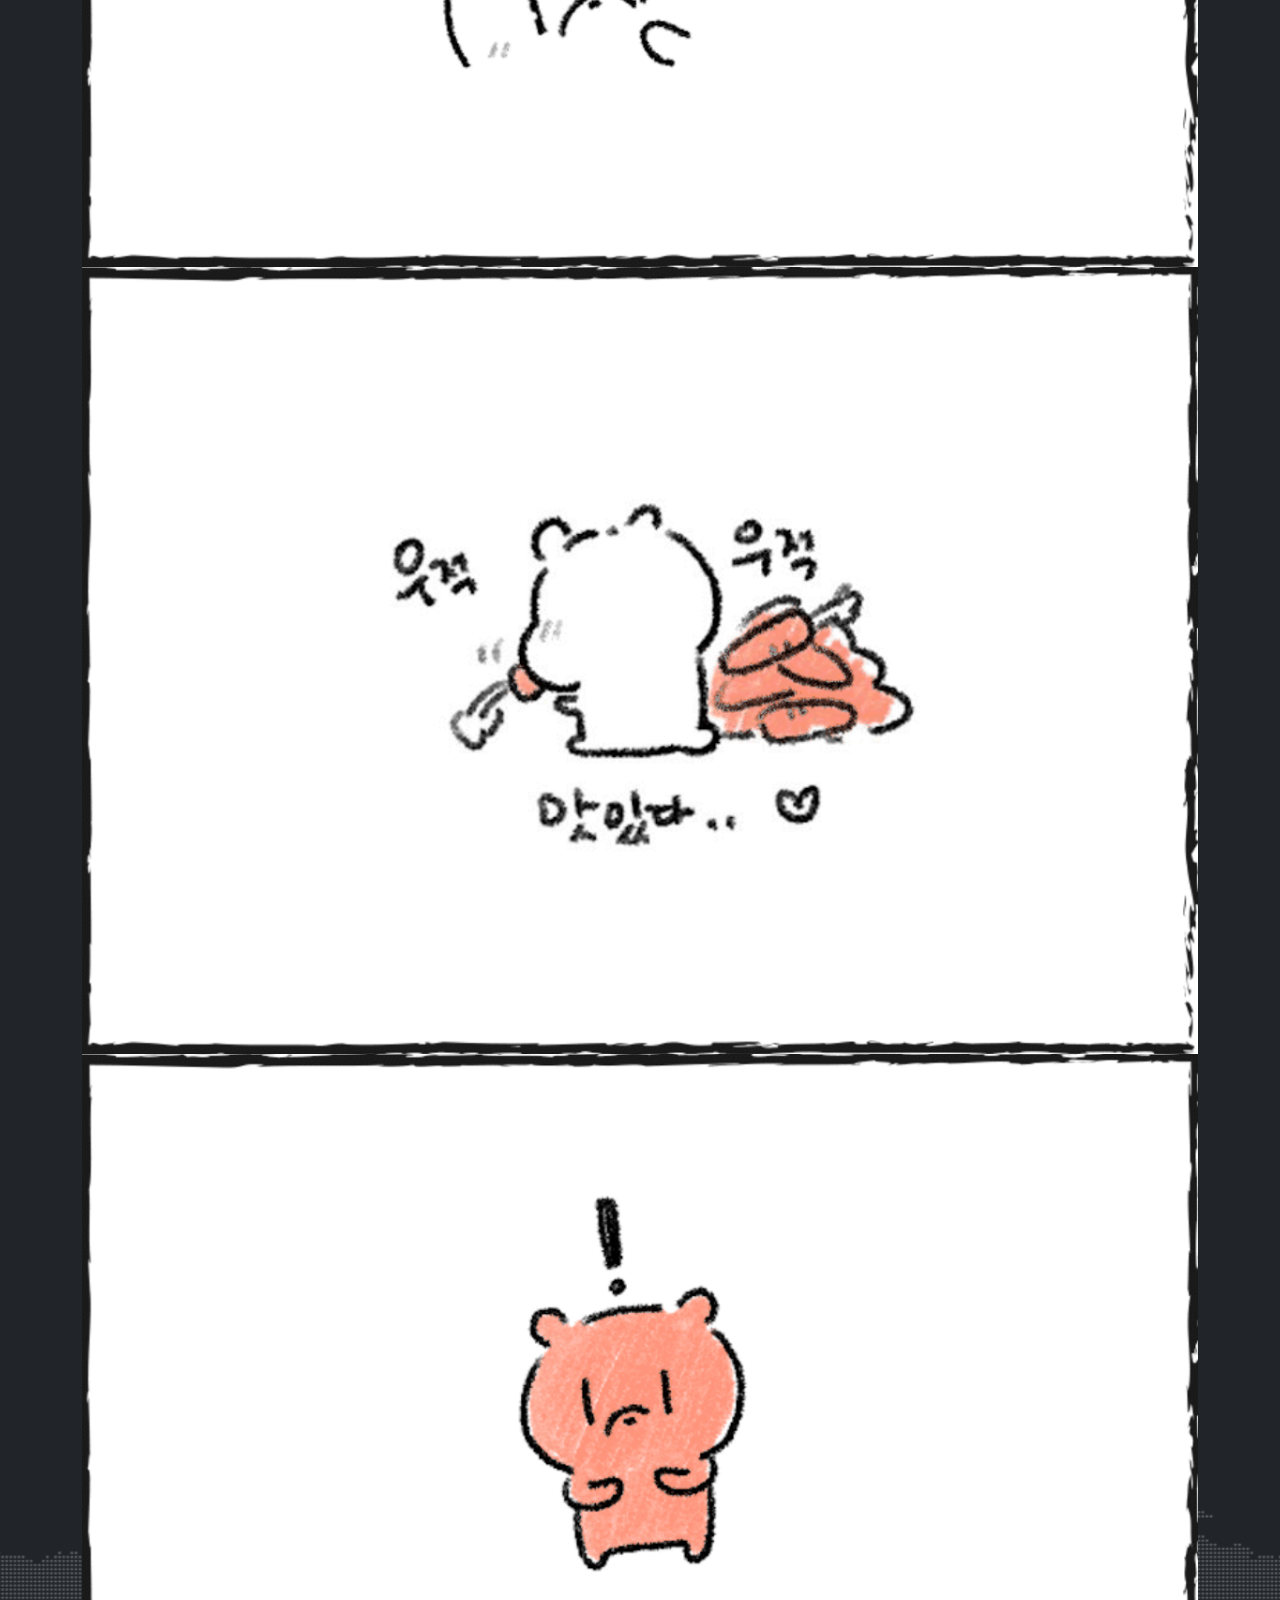
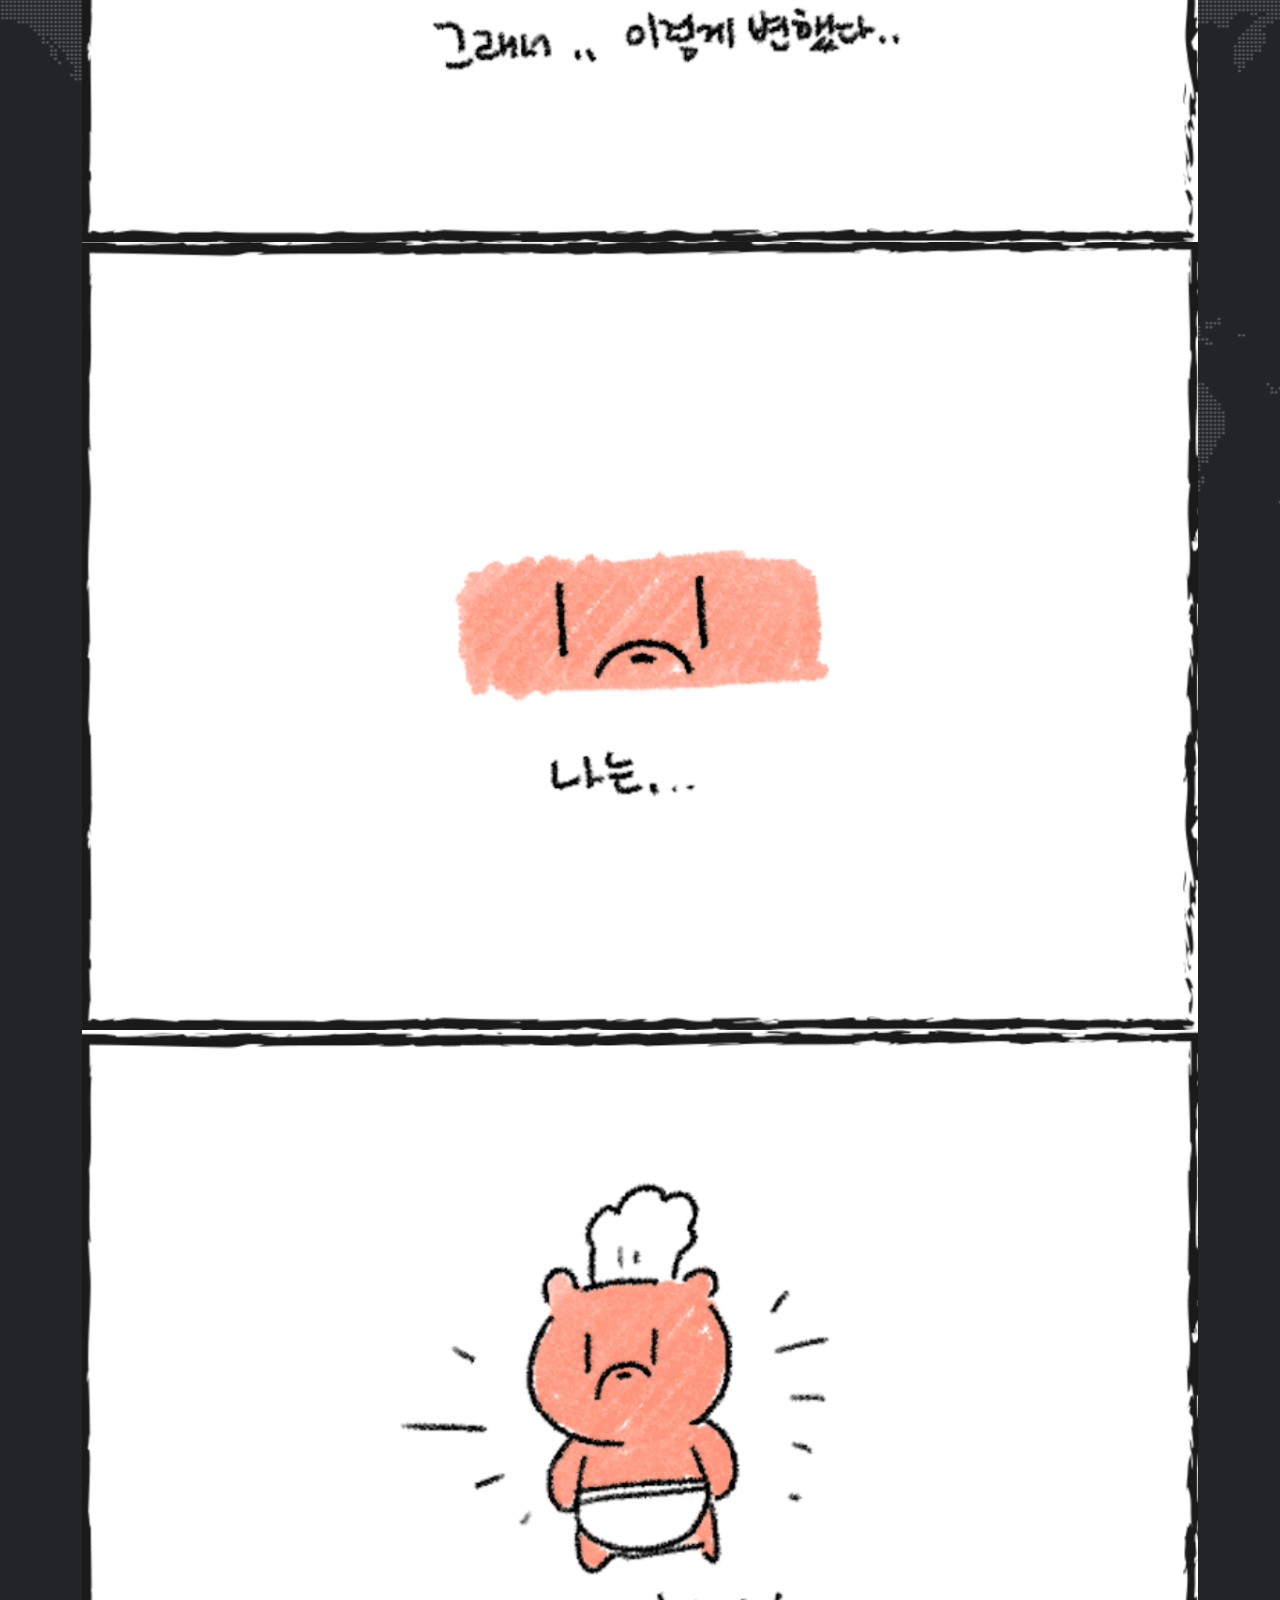
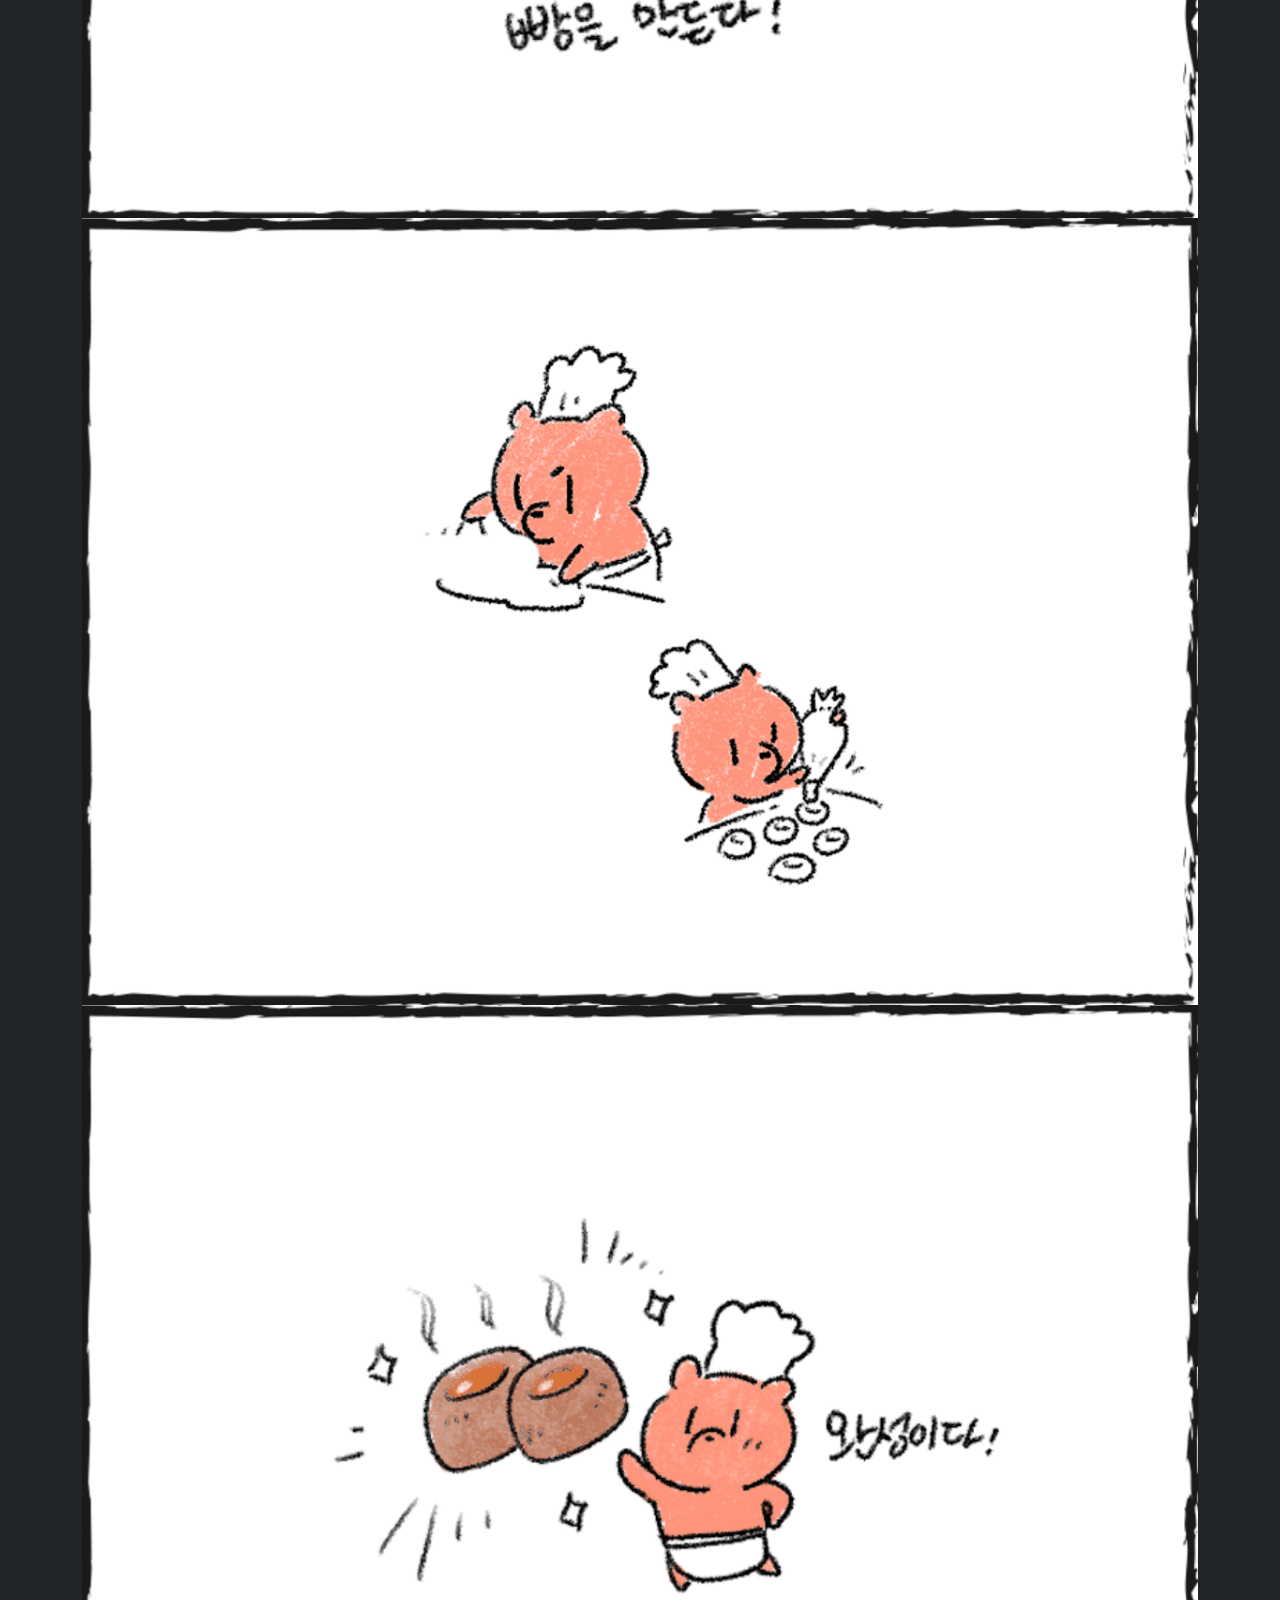
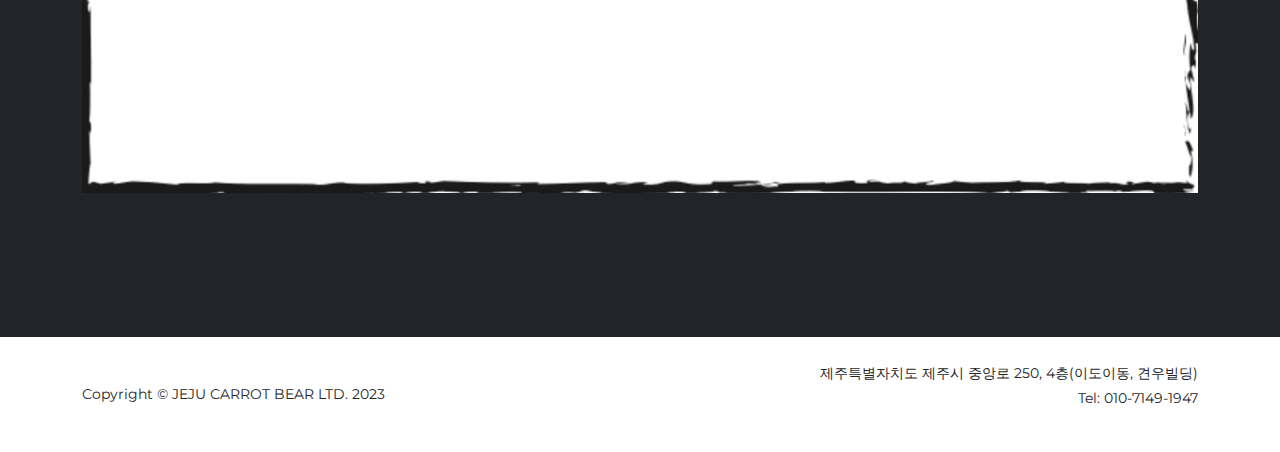
==== commit ff2a7d84: "영문페이지 추가" ====
--- a/index.html
+++ b/index.html
@@ -55,7 +55,7 @@
                         <img src="assets/img/headers/en_flag.png" style="width: 20px;">
                     </a>
                 </li>
-                <br><br>
+
                 <div class="collapse navbar-collapse" id="navbarResponsive">
                     <ul class="navbar-nav text-uppercase ms-auto py-4 py-lg-0">
                         <li class="nav-item"><a class="nav-link" href="about.html">회사소개</a></li>
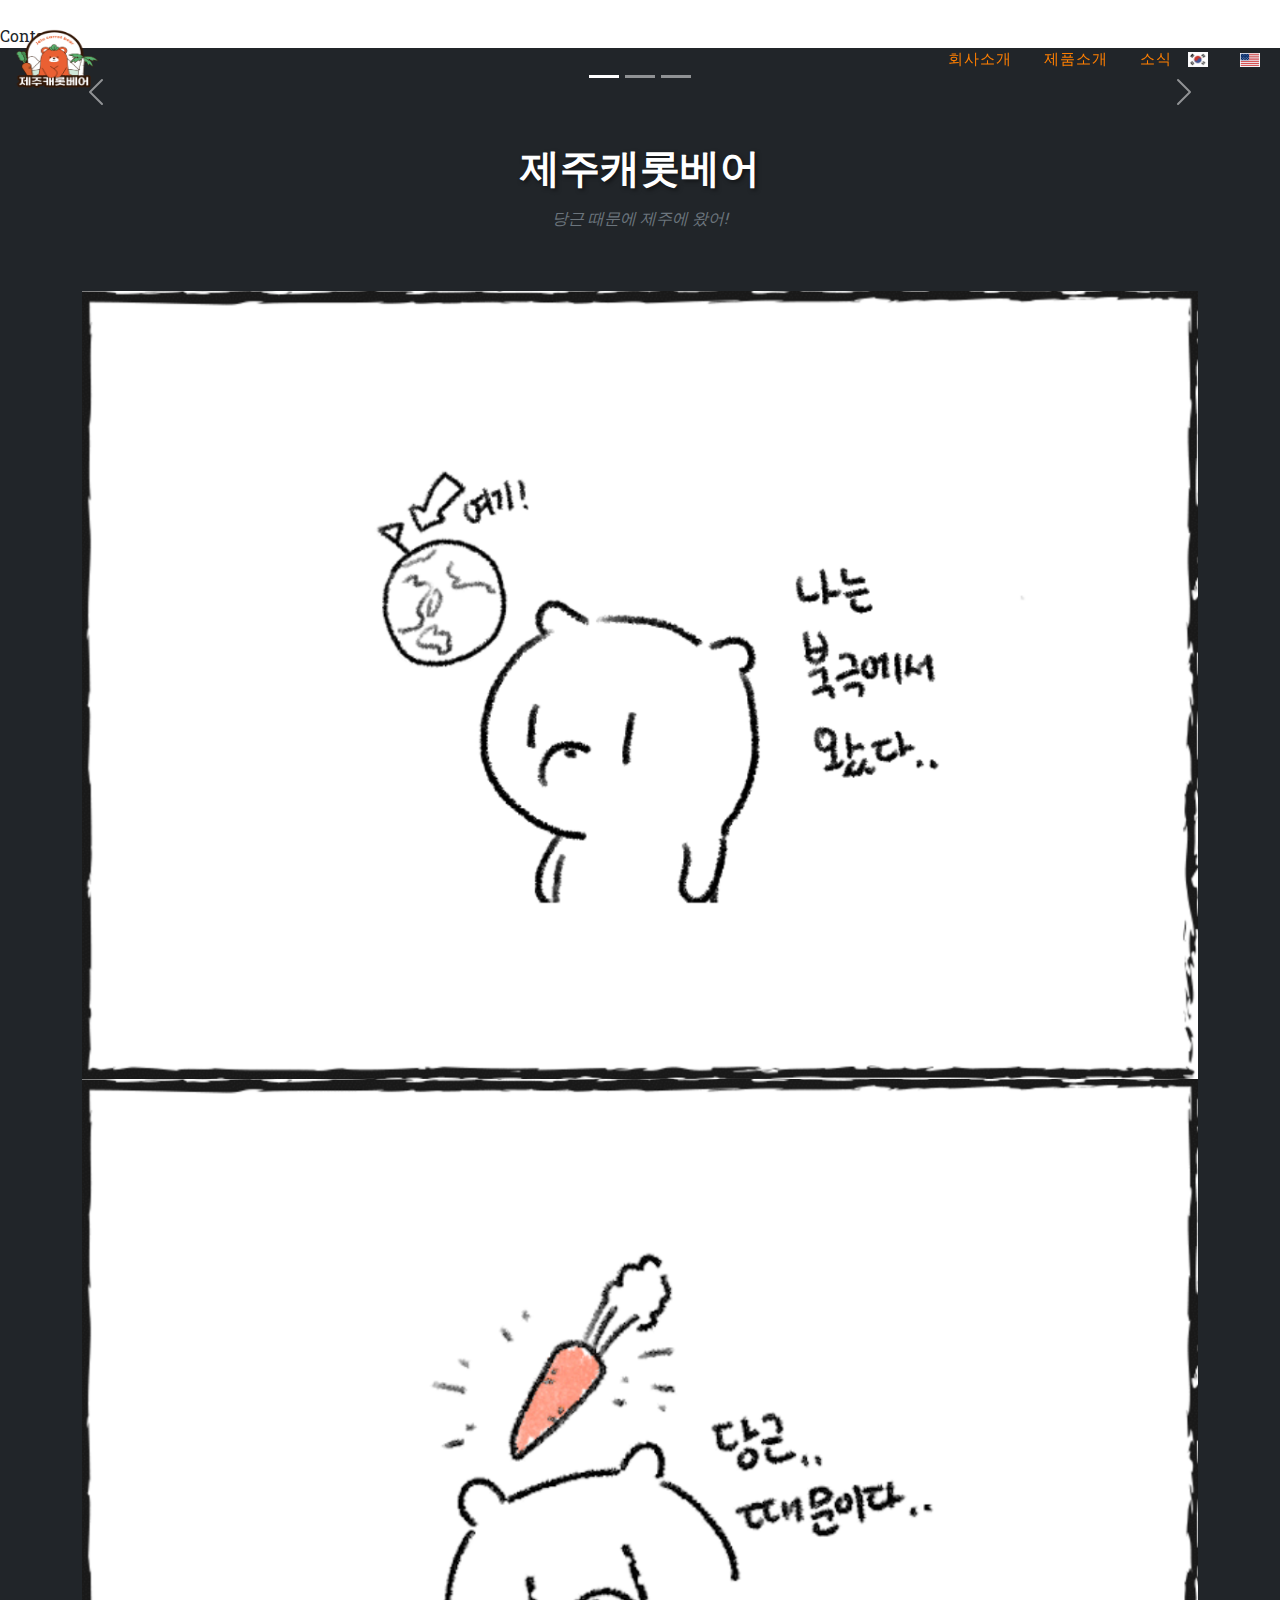
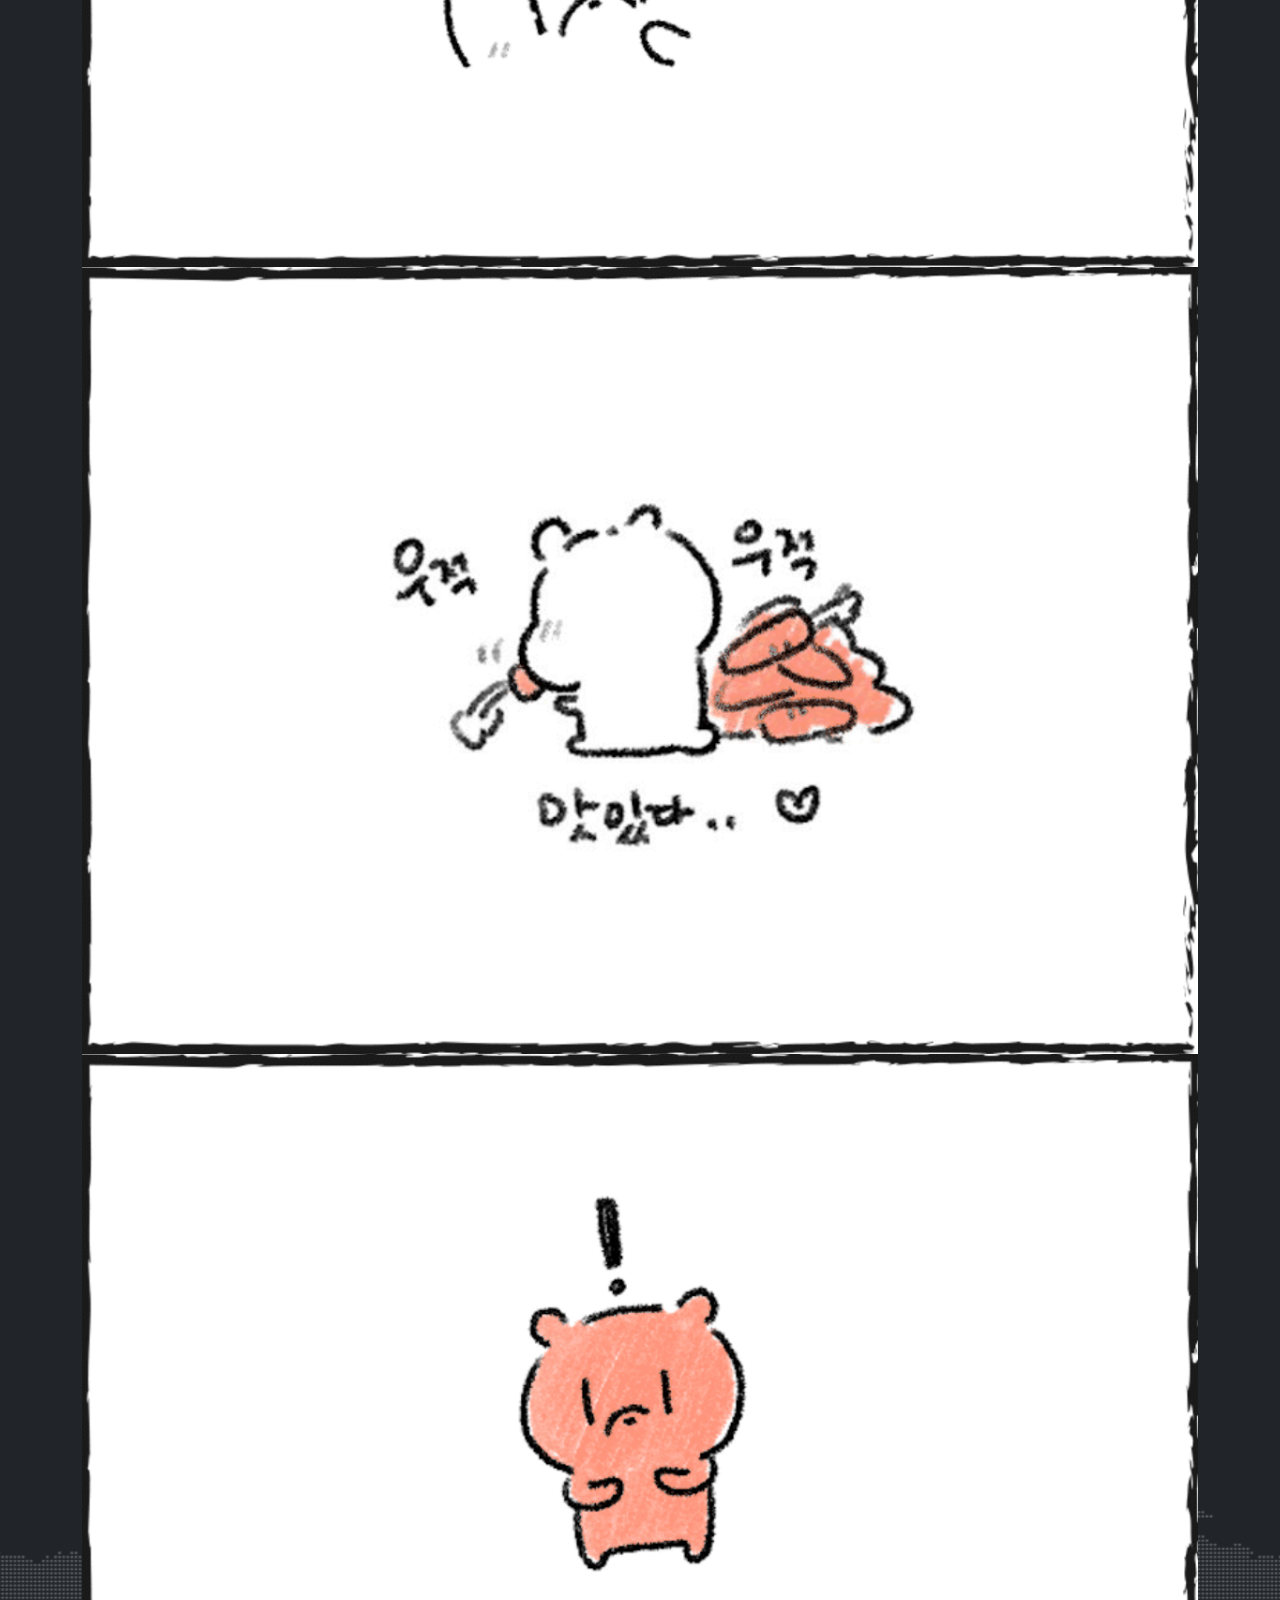
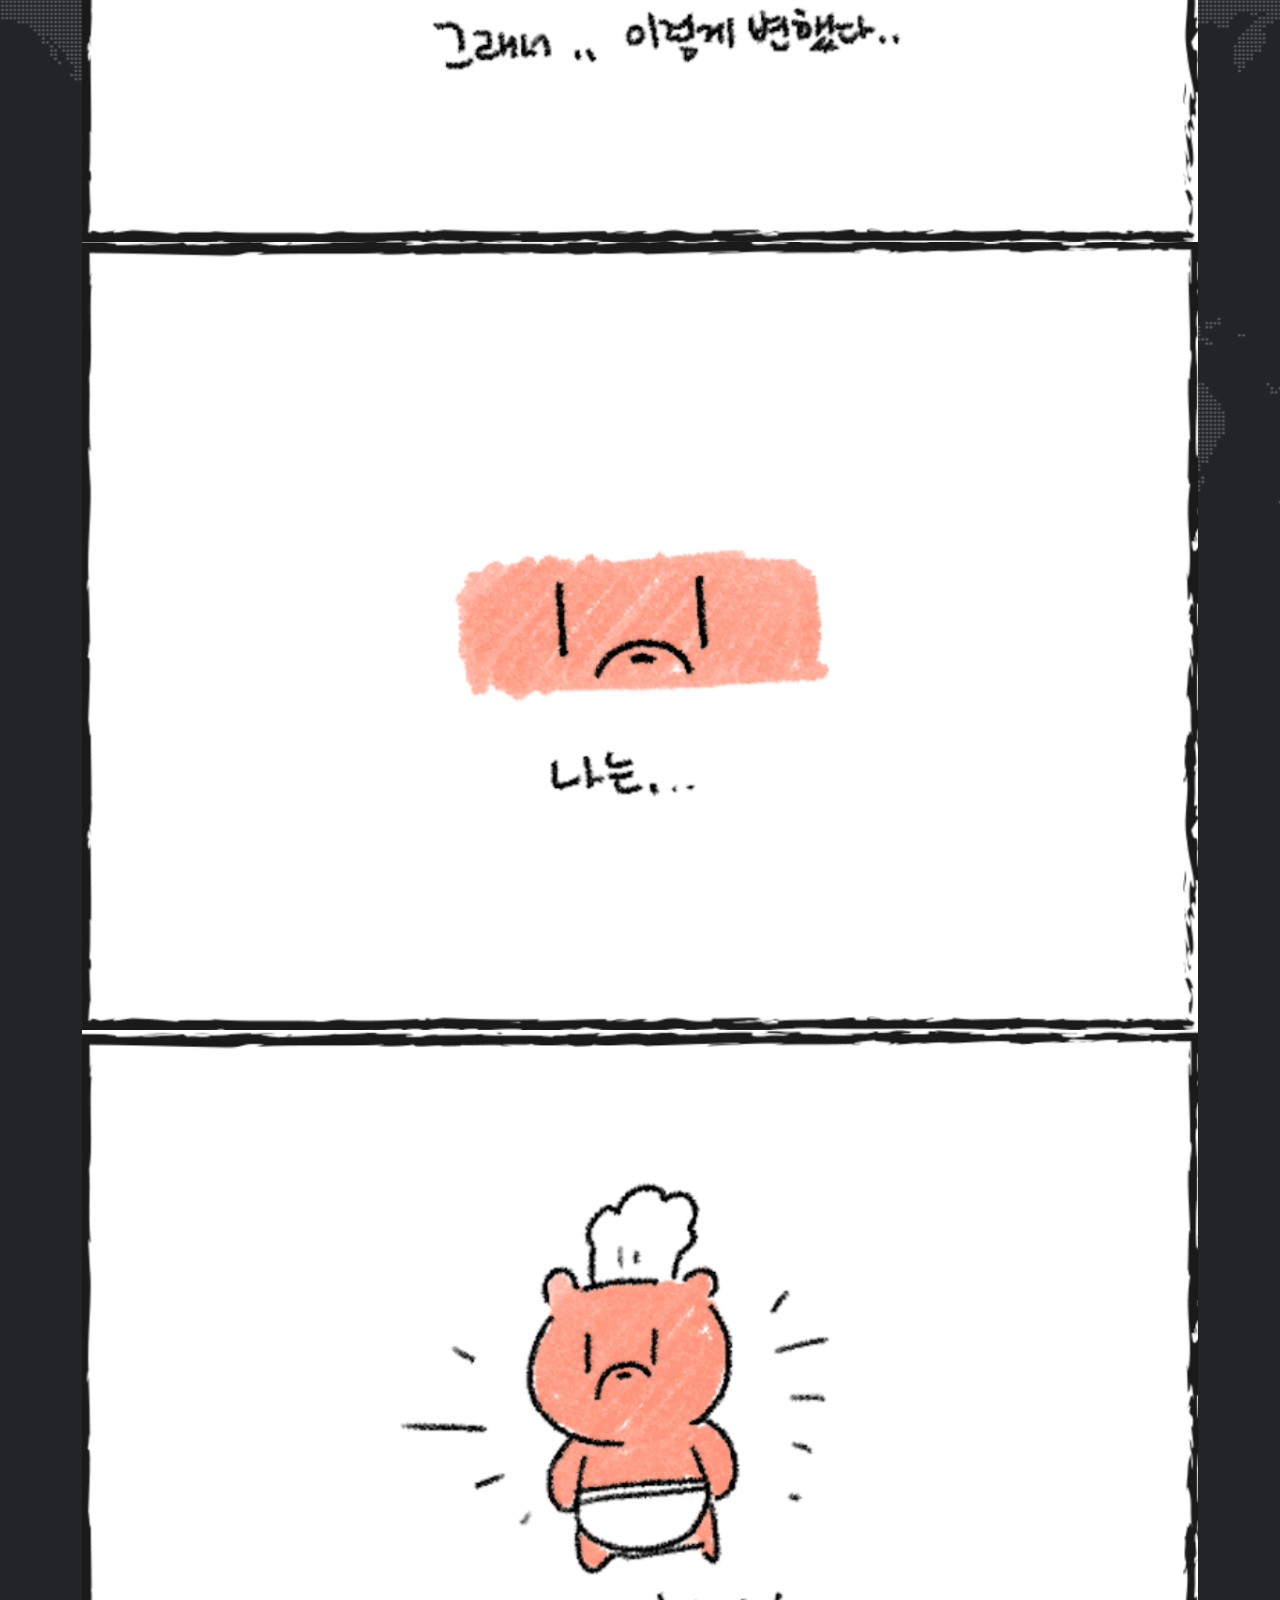
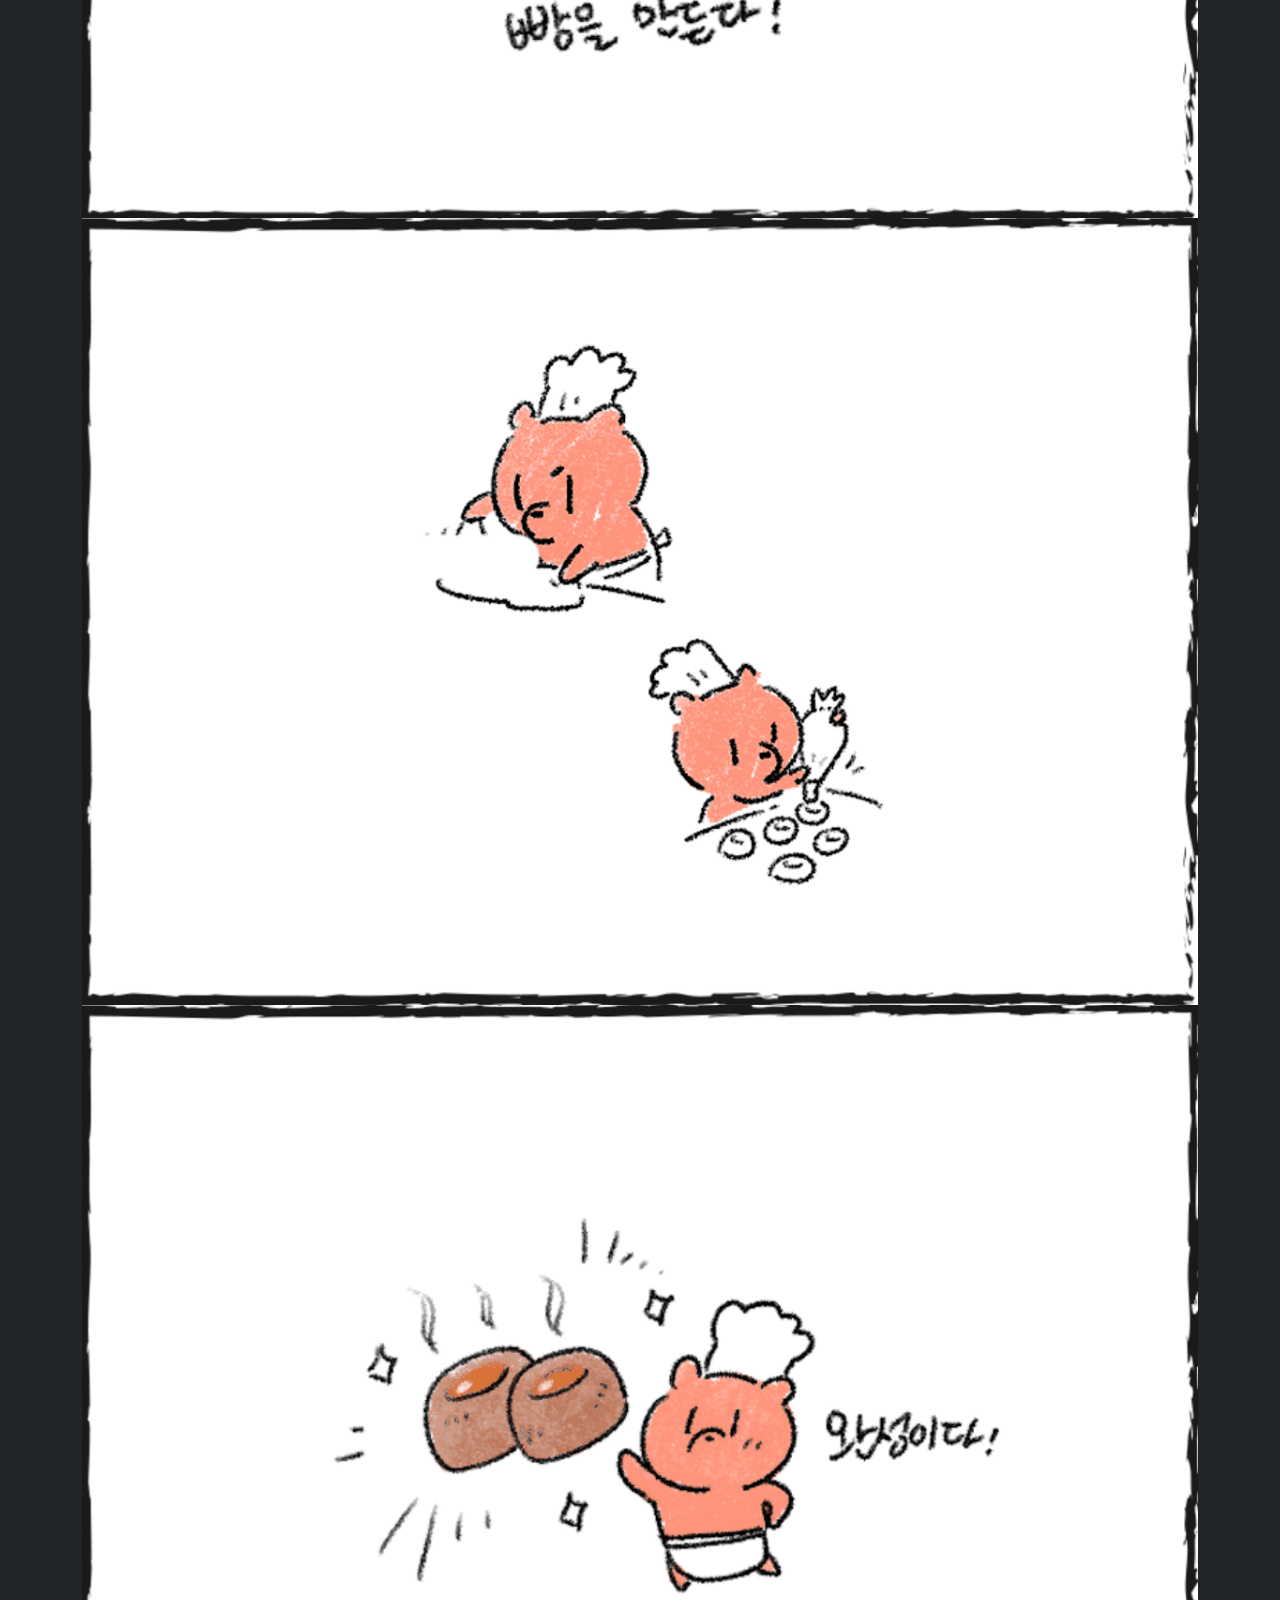
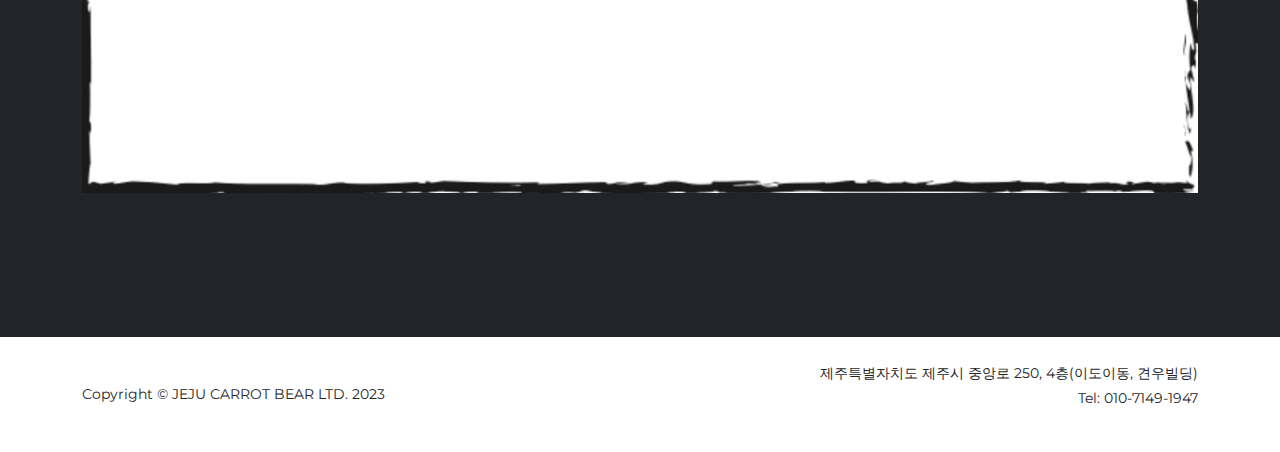
==== commit b57b0249: "영문페이지 추가" ====
--- a/index.html
+++ b/index.html
@@ -43,6 +43,16 @@
                 Menu
                 <i class="fas fa-bars ms-1"></i>
             </button>
+
+            <div class="collapse navbar-collapse" id="navbarResponsive">
+                <ul class="navbar-nav text-uppercase ms-auto py-4 py-lg-0">
+                    <li class="nav-item"><a class="nav-link" href="about.html">회사소개</a></li>
+                    <li class="nav-item"><a class="nav-link" href="products.html">제품소개</a></li>
+                    <li class="nav-item"><a class="nav-link" href="news.html">소식</a></li>
+                    <!--<li class="nav-item"><a class="nav-link" href="group.html">GROUP</a></li>
+                    <li class="nav-item"><a class="nav-link" href="contact.html">CONTACT</a></li>-->
+                </ul>
+            </div>
             <!--다국어페이지 국기-->
             <ul class="navbar-nav text-uppercase ms-auto py-4 py-lg-0">
                 <li class="nav-item">
@@ -55,18 +65,6 @@
                         <img src="assets/img/headers/en_flag.png" style="width: 20px;">
                     </a>
                 </li>
-
-                <div class="collapse navbar-collapse" id="navbarResponsive">
-                    <ul class="navbar-nav text-uppercase ms-auto py-4 py-lg-0">
-                        <li class="nav-item"><a class="nav-link" href="about.html">회사소개</a></li>
-                        <li class="nav-item"><a class="nav-link" href="products.html">제품소개</a></li>
-                        <li class="nav-item"><a class="nav-link" href="news.html">소식</a></li>
-                        <!--<li class="nav-item"><a class="nav-link" href="group.html">GROUP</a></li>
-                        <li class="nav-item"><a class="nav-link" href="contact.html">CONTACT</a></li>-->
-                    </ul>
-                </div>
-
-
         </div>
     </nav>
 </header>
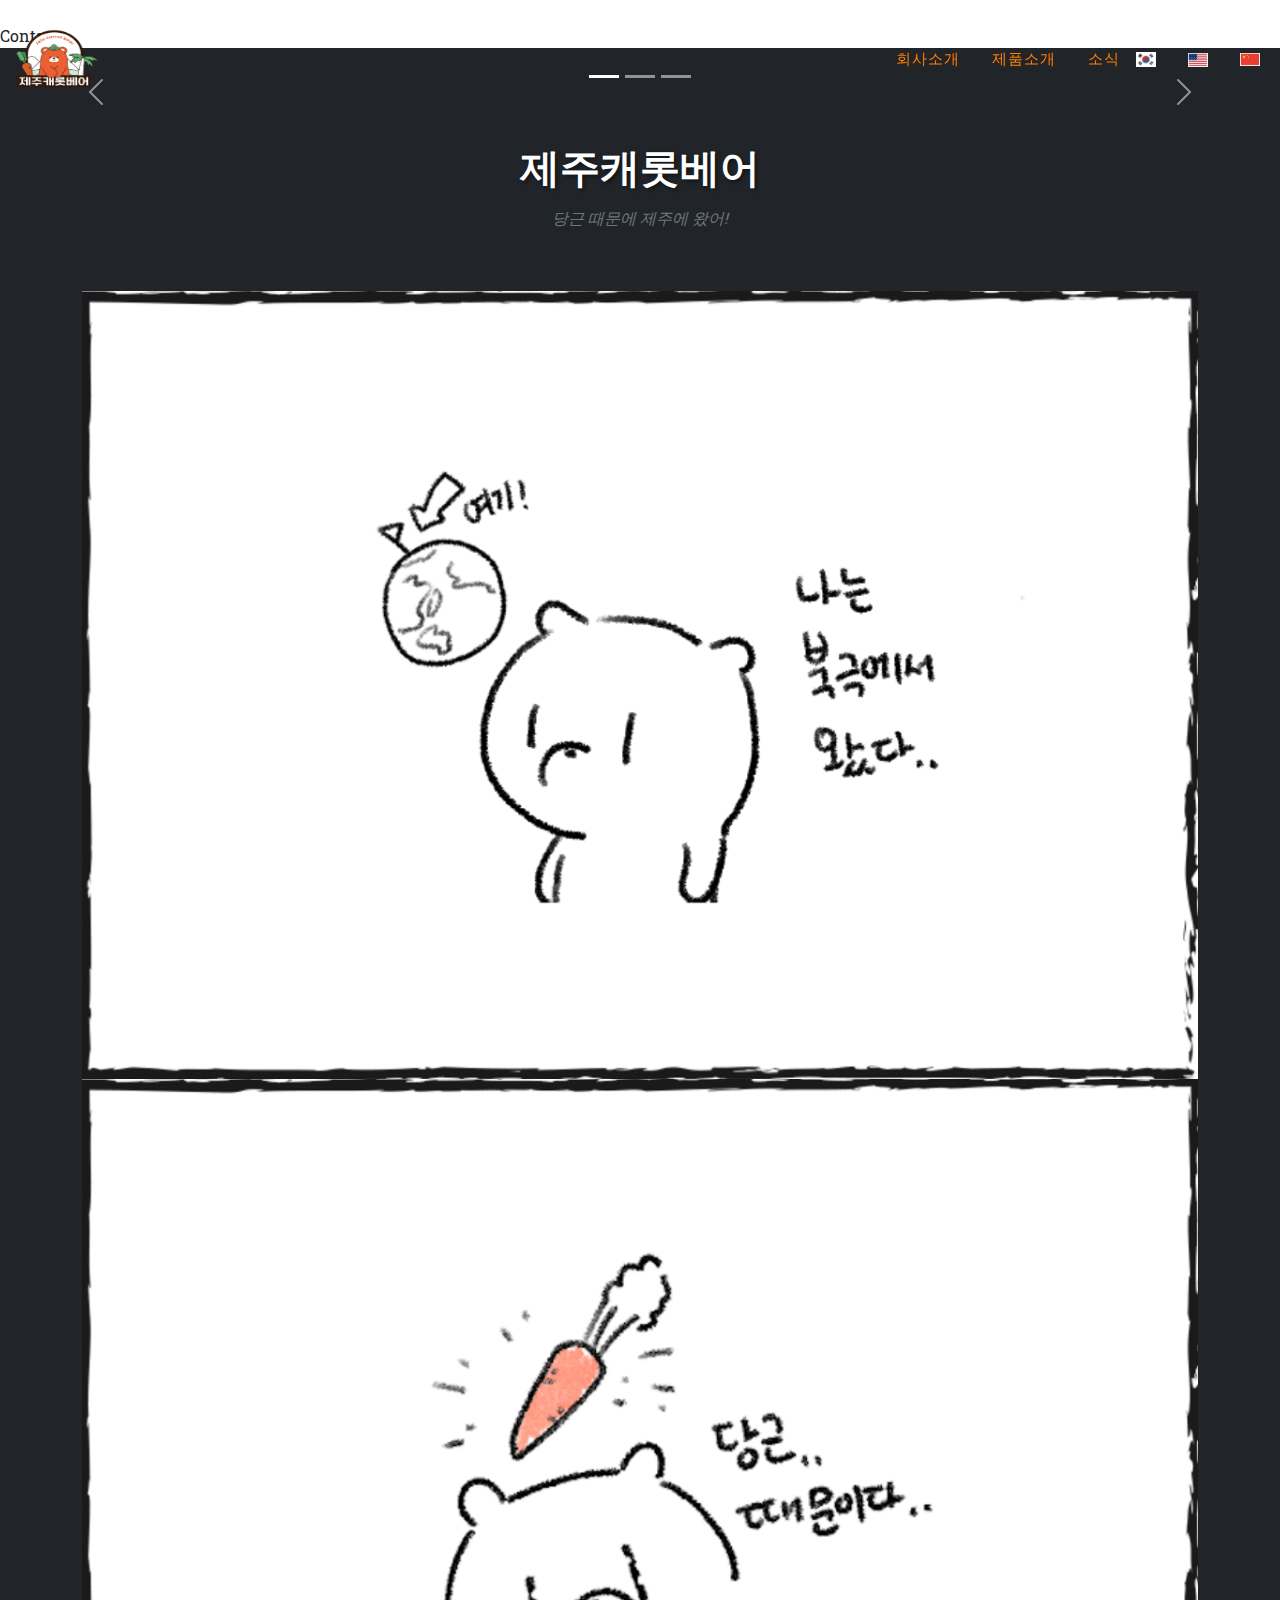
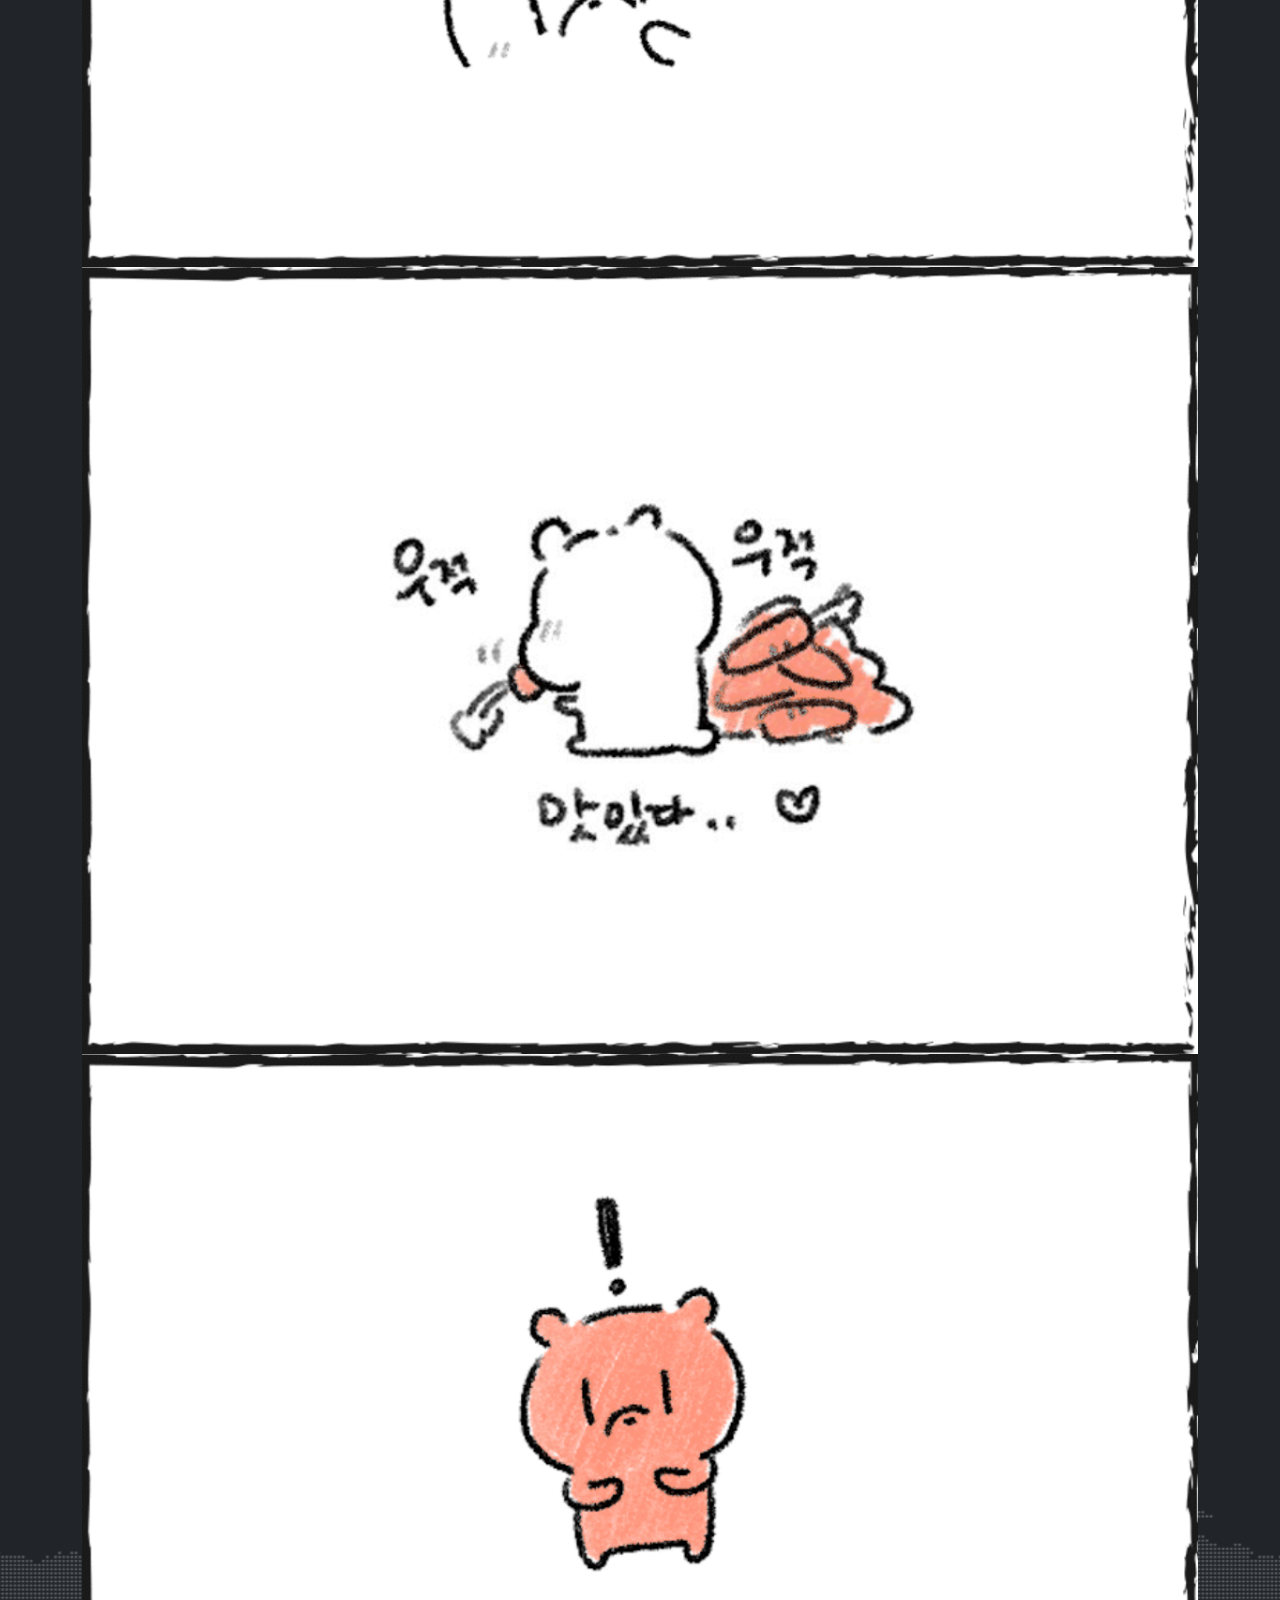
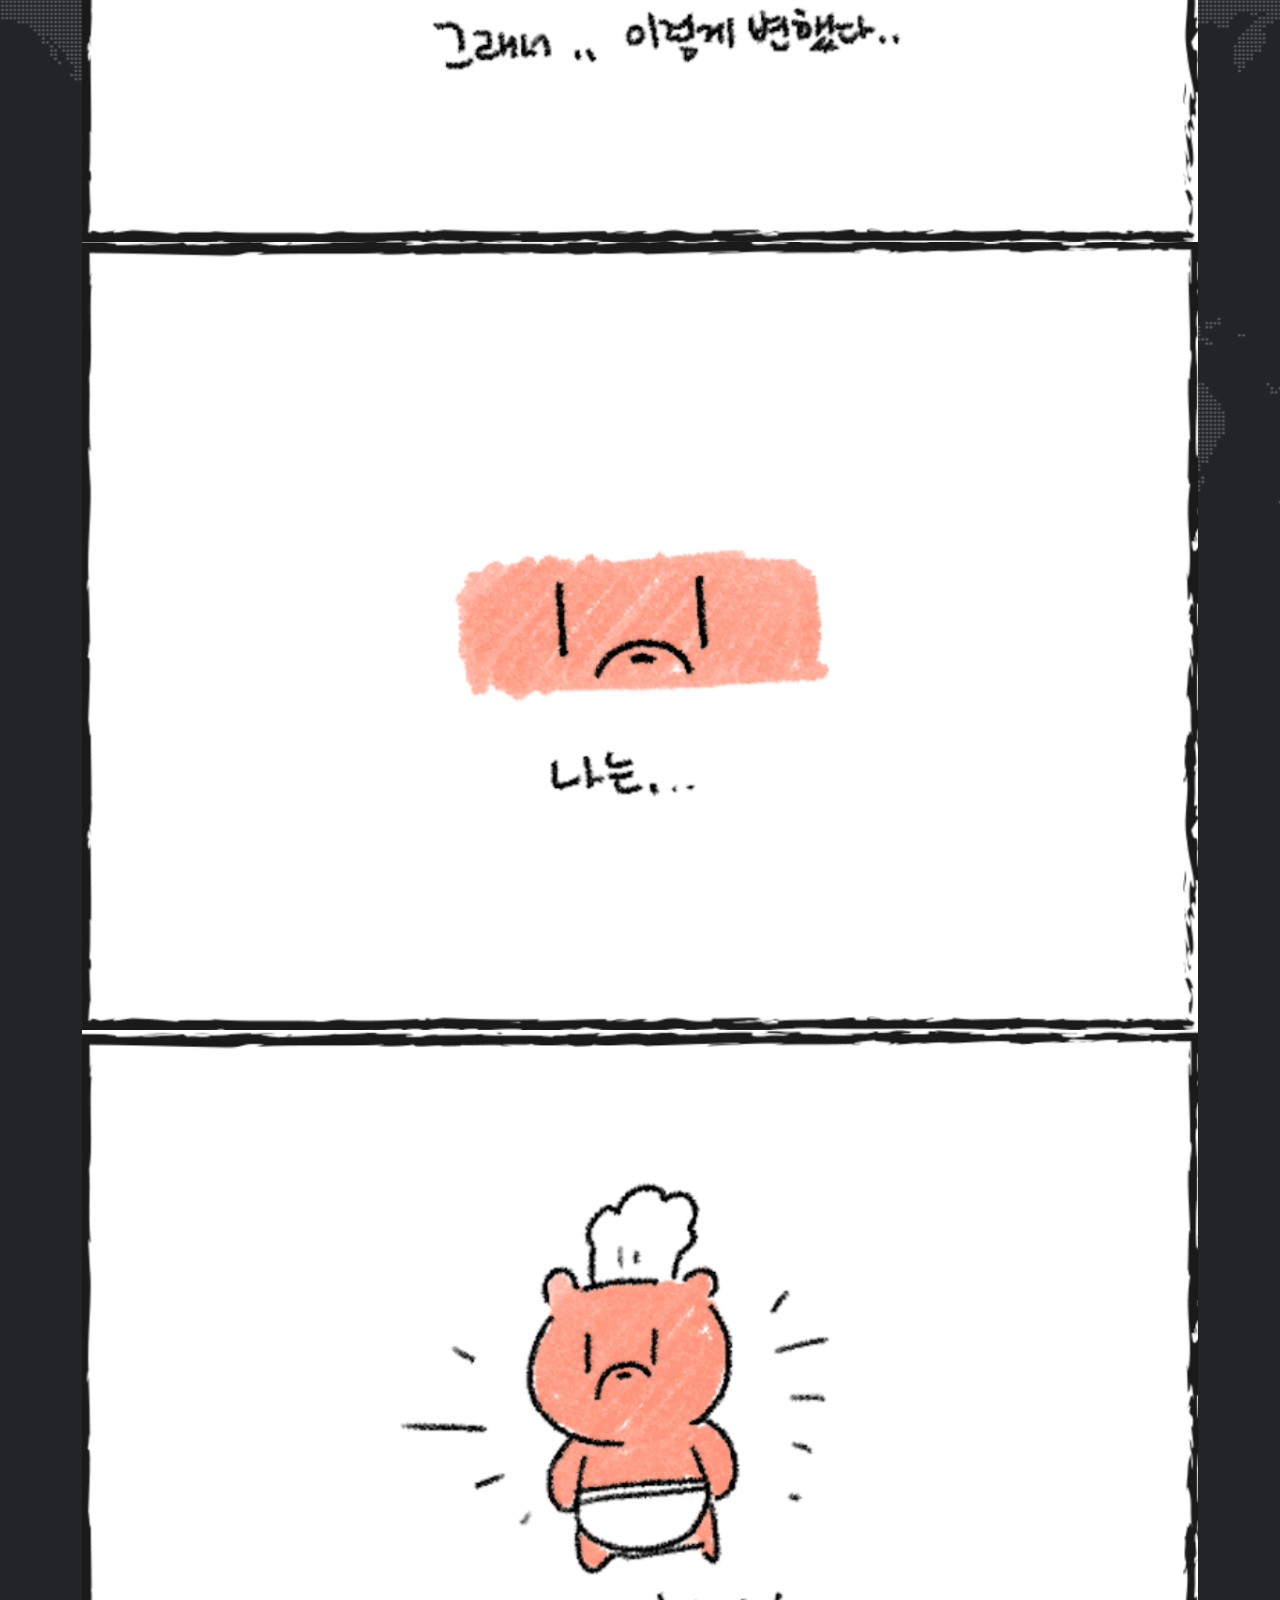
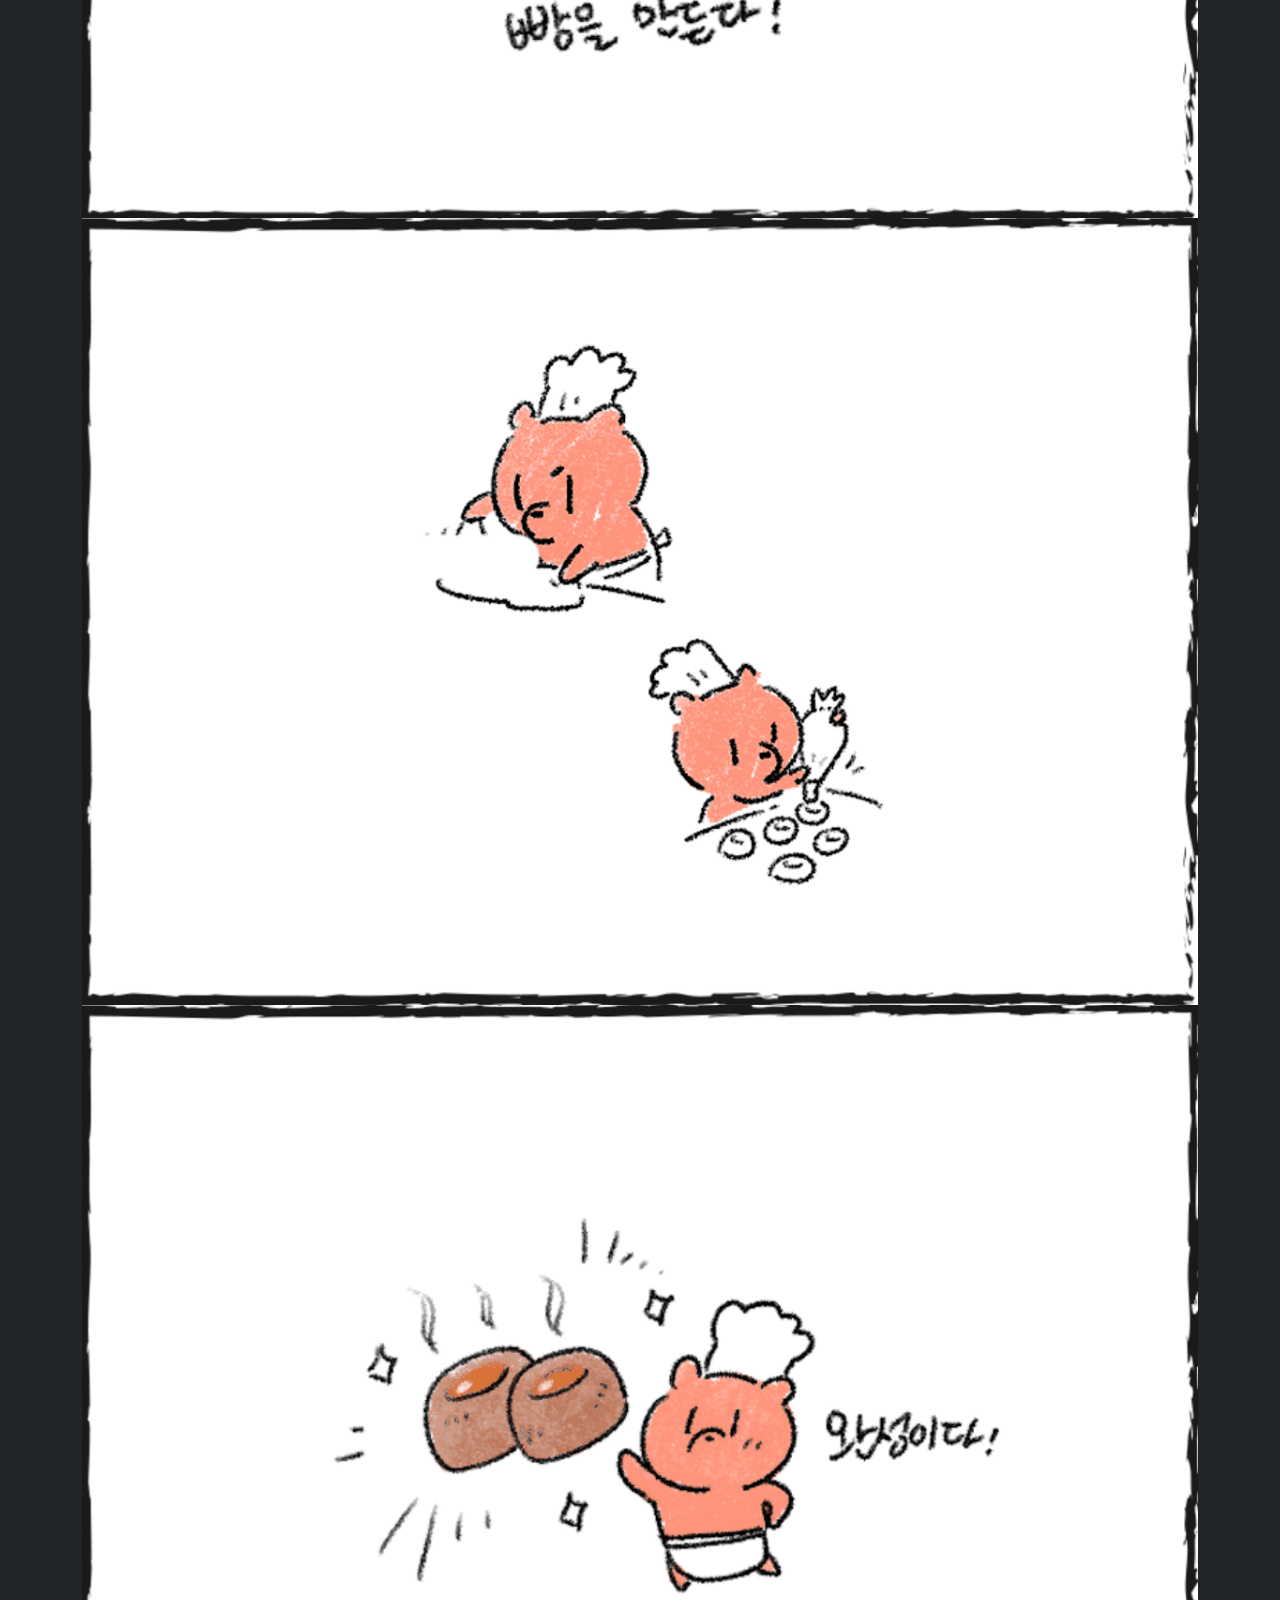
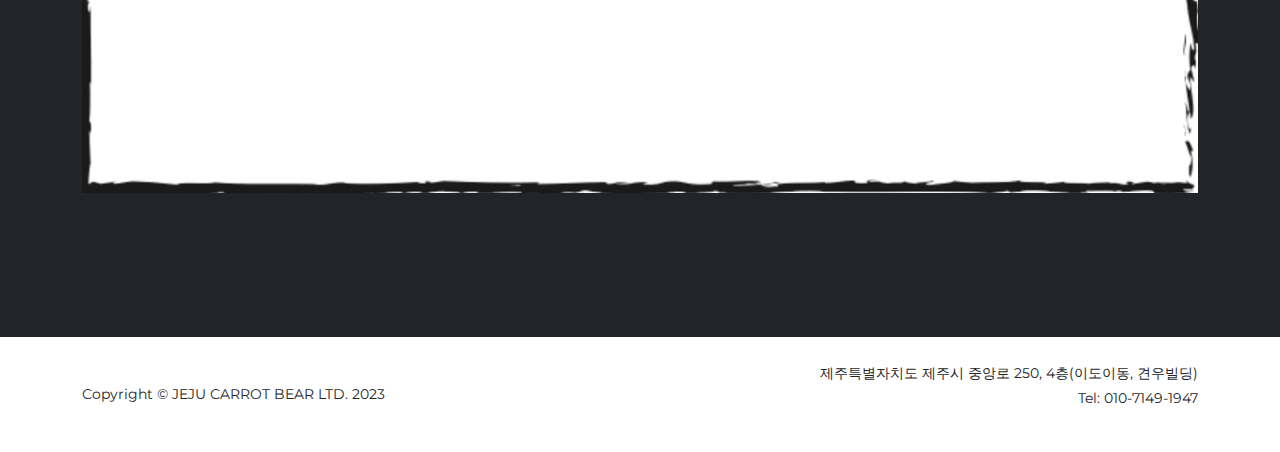
==== commit 68a4e5ca: "CH webpages" ====
--- a/index.html
+++ b/index.html
@@ -23,6 +23,9 @@
                 url = "index.html";
             } else if (lang === "en") {
                 url = "ENmain.html"
+                window.location.href = url;
+            } else if (lang === "ch") {
+                url = "CHmain.html"
                 window.location.href = url;
             }
         }
@@ -63,6 +66,11 @@
                 <li class="nav-item">
                     <a class="nav-link" href="ENmain.html" on click="changeLanguage('eg')">
                         <img src="assets/img/headers/en_flag.png" style="width: 20px;">
+                    </a>
+                </li>
+                <li class="nav-item">
+                    <a class="nav-link" href="CHmain.html" on click="changeLanguage('ch')">
+                        <img src="assets/img/headers/ch_flag.png" style="width: 20px;">
                     </a>
                 </li>
         </div>
